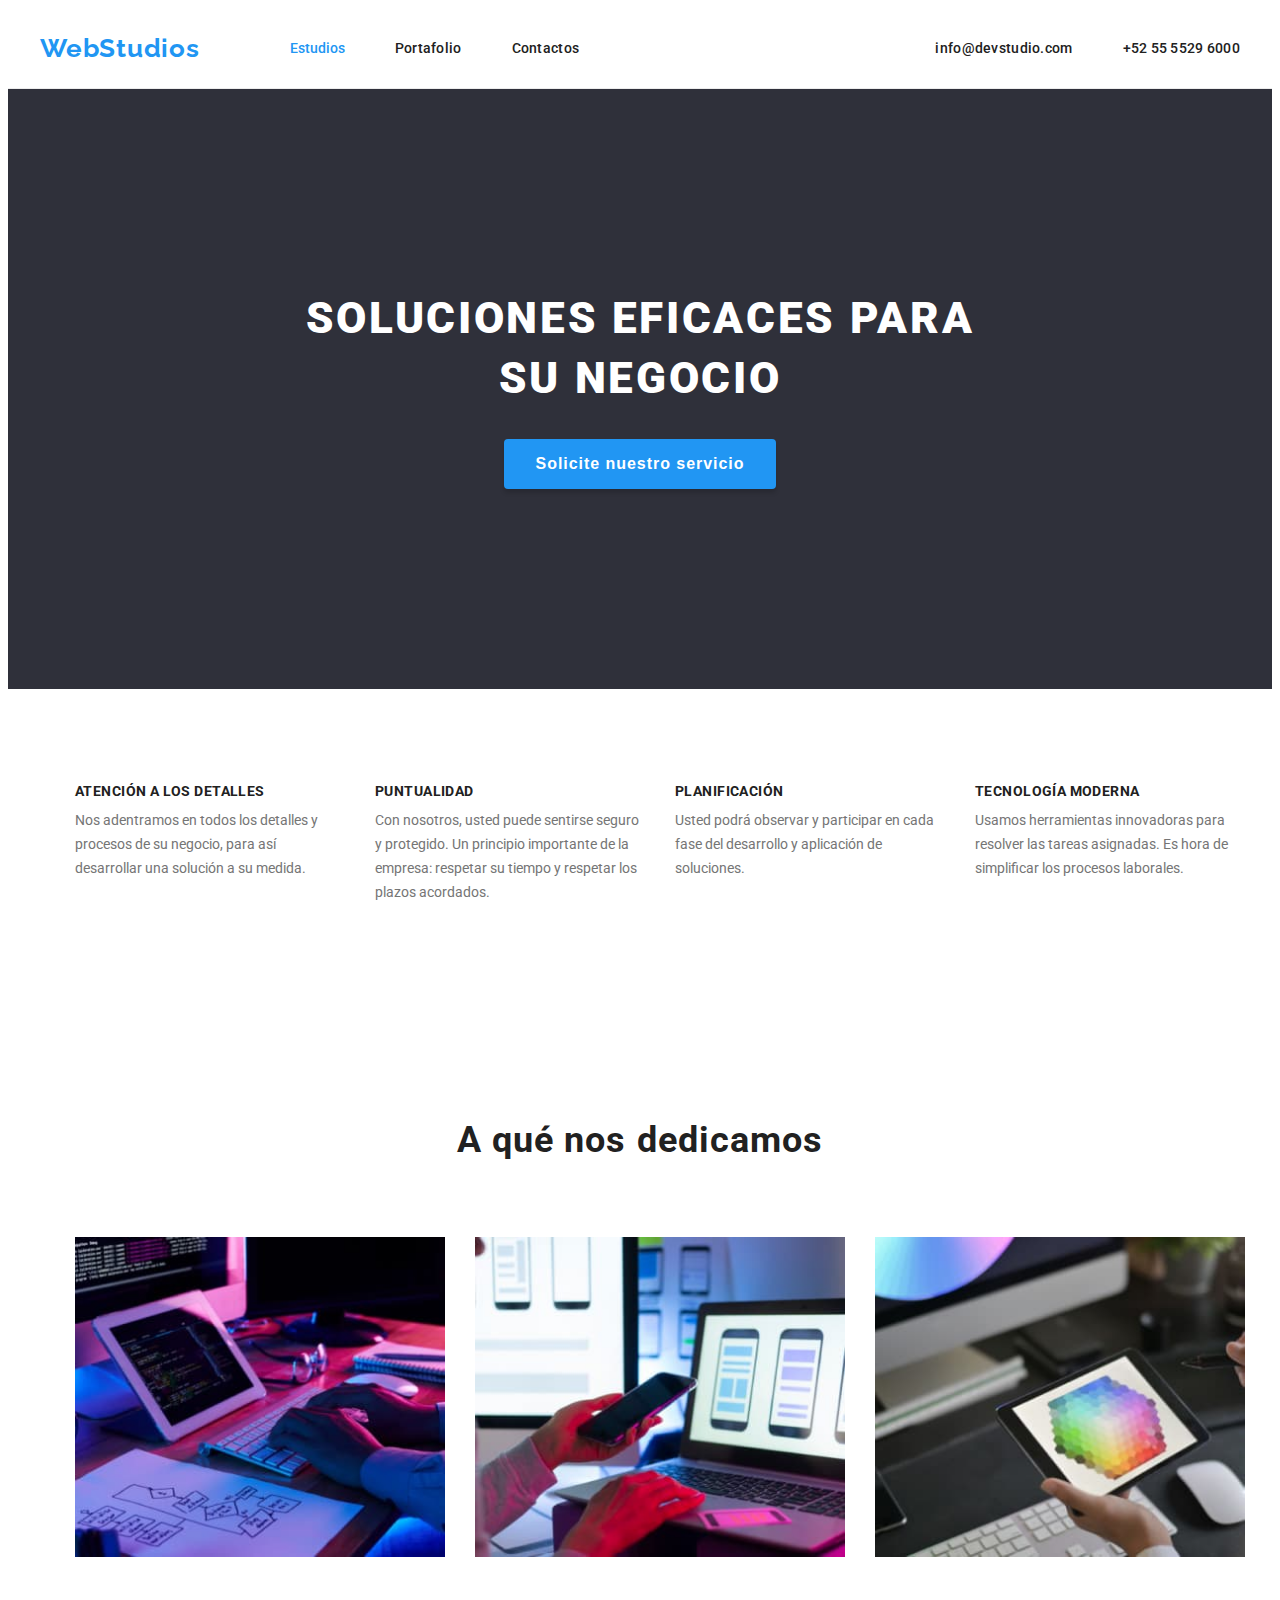
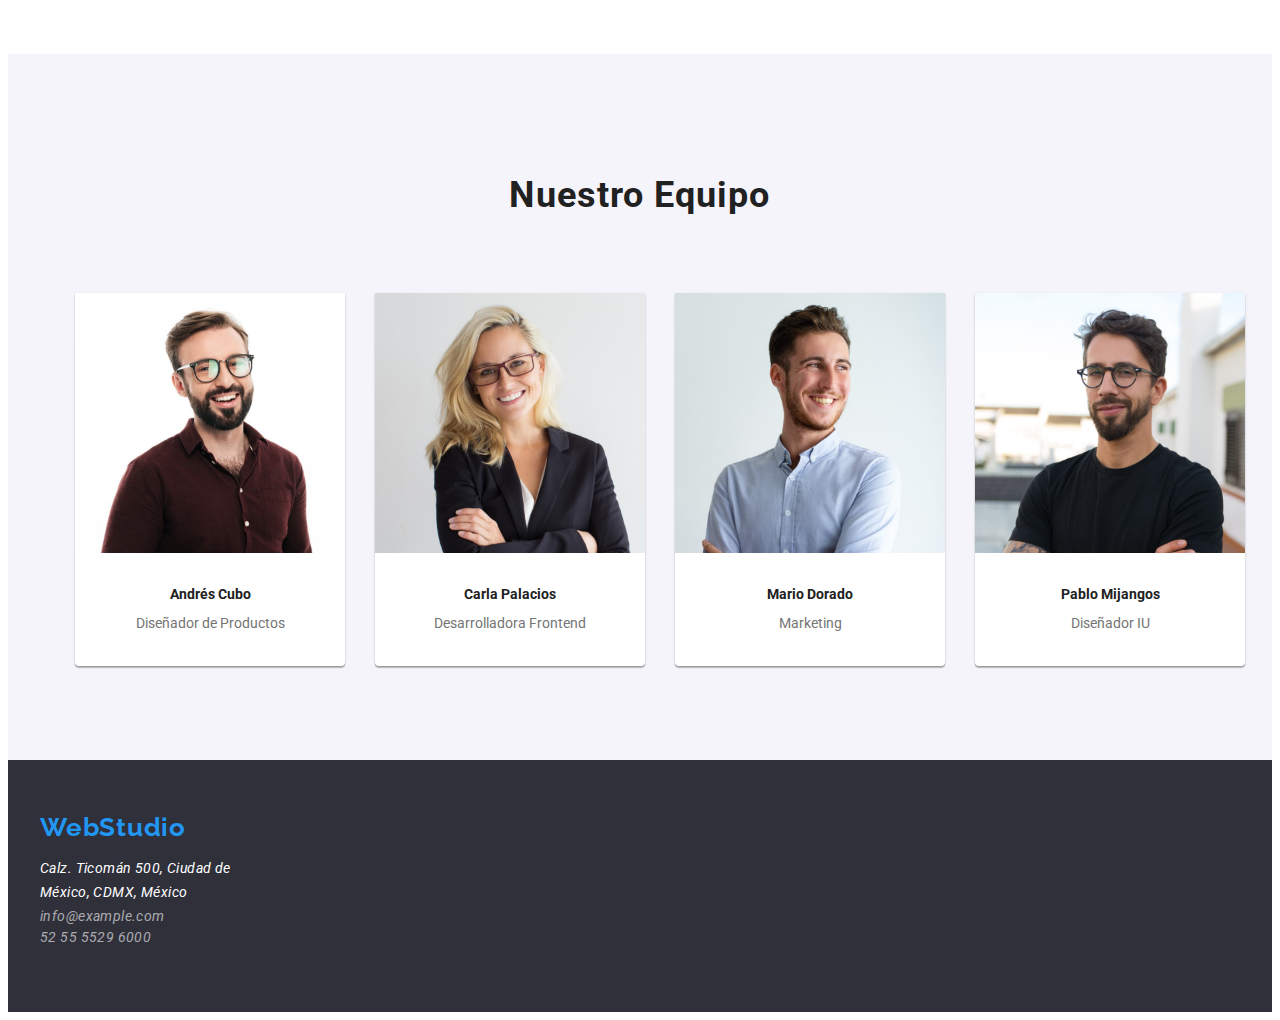
==== index.html @ 21d5ae87 "first commit" ====
<!DOCTYPE html>
<html lang="en">

<head>
  <meta charset="UTF-8" />
  <meta http-equiv="X-UA-Compatible" content="IE=edge" />
  <meta name="viewport" content="width=device-width, initial-scale=1.0" />
  <title>WebStudio</title>
  <link rel="stylesheet" href="https://cdnjs.cloudflare.com/ajax/libs/modern-normalize/2.0.0/modern-normalize.css"
    integrity="sha512-gA2Bvu0/hw4oj0Lp8ZHjK+o3S4BE5m8d/wNVy6ktKLhHKPpWLQwv9ixzuWirWOakoJqlBdePq2NhoCaUOQ5npQ=="
    crossorigin="anonymous" referrerpolicy="no-referrer" />
  <link rel="stylesheet" href="./css/styles.css" />
</head>

<body>
  <header class="header">
    <div class="container header-elements">
      <div class="left-side">
        <a href="./index.html" class="header-logo link"><span class="logo-blue">WebStudios</span></a>
        <nav class="header-nav">
          <ul class="ul-left-side">
            <li class="header-menu-item">
              <a href="./index.html" class="link-blue link">Estudios</a>
            </li>
            <li class="header-menu-item">
              <a href="./portafolio.html" class="header-link link">Portafolio</a>
            </li>
            <li class="header-menu-item">
              <a href="#" class="header-link link">Contactos</a>
            </li>
          </ul>
        </nav>
      </div>
      <div class="right-side">
        <ul class="ul-right-side">
          <li>
            <a href="mailto:info@devstudio.com" class="header-link link">info@devstudio.com</a>
          </li>
          <li>
            <a href="tel:+380961111111" class="header-link link">+52 55 5529 6000</a>
          </li>
        </ul>
      </div>
    </div>
  </header>

  <main>
    <section class="hero">
      <div class="container">
        <h1 class="h1-motto-index">SOLUCIONES EFICACES PARA SU NEGOCIO</h1>
        <button type="button" class="section-button-index">
          Solicite nuestro servicio
        </button>
      </div>
      </div>
    </section>

    <section class="beneficios-section">
      <div class="container">
        <ul class="ul-2">
          <li>
            <h3 class="h3-style-index">ATENCIÓN A LOS DETALLES</h3>
            <p class="p-style-index">
              Nos adentramos en todos los detalles y procesos de su negocio,
              para así desarrollar una solución a su medida.
            </p>
          </li>

          <li>
            <h3 class="h3-style-index">PUNTUALIDAD</h3>
            <p class="p-style-index">
              Con nosotros, usted puede sentirse seguro y protegido. Un
              principio importante de la empresa: respetar su tiempo y
              respetar los plazos acordados.
            </p>
          </li>

          <li>
            <h3 class="h3-style-index">PLANIFICACIÓN</h3>
            <p class="p-style-index">
              Usted podrá observar y participar en cada fase del desarrollo y
              aplicación de soluciones.
            </p>
          </li>

          <li>
            <h3 class="h3-style-index">TECNOLOGÍA MODERNA</h3>
            <p class="p-style-index">
              Usamos herramientas innovadoras para resolver las tareas
              asignadas. Es hora de simplificar los procesos laborales.
            </p>
          </li>
        </ul>
      </div>
    </section>

    <section class="section-2">
      <div class="container">
        <h2 class="h2-style-index">A qué nos dedicamos</h2>
        <ul class="ul-3">
          <li>
            <img src="./images/trabajando-1.jpg" alt="teclado" width="370px" height="320px" />
          </li>
          <li>
            <img src="./images/trabajando-2.jpg" alt="celular" width="370px" height="320px" />
          </li>
          <li>
            <img src="./images/trabajando-3.jpg" alt="colores" width="370px" height="320px" />
          </li>
        </ul>
      </div>
    </section>

    <section class="section-3">
      <div class="container">
        <h2 class="h2-style-index">Nuestro Equipo</h2>
        <ul class="ul-4">
          <li class="border-li">
            <img src="./images/trabajador-1.jpg" alt="trabajador1" width="270px" height="260px" />
            <div class="descripcion-job">
              <h3 class="team-style-index">Andrés Cubo</h3>
              <p class="p-style-index2">Diseñador de Productos</p>
            </div>
          </li>

          <li class="border-li">
            <img src="./images/trabajador-2.jpg" alt="trabajador2" width="270px" height="260px" />
            <div class="descripcion-job">
              <h3 class="team-style-index">Carla Palacios</h3>
              <p class="p-style-index2">Desarrolladora Frontend</p>
            </div>
          </li>

          <li class="border-li">
            <img src="./images/trabajador-3.jpg" alt="trabajador3" width="270px" height="260px" />
            <div class="descripcion-job">
              <h3 class="team-style-index">Mario Dorado</h3>
              <p class="p-style-index2">Marketing</p>
            </div>
          </li>

          <li class="border-li">
            <img src="./images/trabajador-4.jpg" alt="trabajador4" width="270px" height="260px" />
            <div class="descripcion-job">
              <h3 class="team-style-index">Pablo Mijangos</h3>
              <p class="p-style-index2">Diseñador IU</p>
            </div>
          </li>
        </ul>
      </div>
    </section>
  </main>

  <footer class="footer-container">
    <div class="container">
      <a href="index.html" class="footer-logo link"><span class="footer-logo-blue">WebStudio</span></a>
      <address>
        <ul class="ul-5">
          <li>
            <a href="#" class="footer-contact-dir link">Calz. Ticomán 500, Ciudad de México, CDMX, México</a>
          </li>
          <li>
            <a href="mailto:info@example.com" class="footer-contact link">info@example.com</a>
          </li>
          <li>
            <a href="tel:+52 55 5529 6000" class="footer-contact link">52 55 5529 6000</a>
          </li>
        </ul>
      </address>
    </div>
  </footer>
</body>

</html>
---- css/styles.css ----
@import url("https://fonts.googleapis.com/css2?family=Roboto:wght@400;500;700;900&family=Raleway:wght@700&display=swap");

:root {
  --primary-text-color: #212121;
  --secundary-text-color: #757575;
  --terteary-text-color: rgba(255, 255, 255, 0.6);
  --quarter-text-color: #ffffff;
  --accent-color: #2196f3;
  --primary-background-color: #ffffff;
  --secundary-background-color: #2f303a;
  --terteary-background-color: #f5f4fa;
  --quarter-background-color: #2196f3;
  --fifth-background-color: #bdb9b9;
}

body {
  font-family: "Roboto", sans-serif;
  color: var(--primary-text-color);
  background-color: var(--primary-background-color);
  font-size: 14px;
}

.list {
  list-style: none;
}

.link {
  text-decoration: none;
}

.logo-blue {
  font-family: "Raleway";
  font-weight: 700;
  font-size: 26px;
  line-height: 1.18;
  letter-spacing: 0.03em;
  color: var(--accent-color);
}

.header-logo:focus {
  color: var(--accent-color);
}

.link-blue {
  font-weight: 500;
  font-size: 14px;
  line-height: 1.18;
  color: var(--accent-color);
}

.header {
  display: flex;
  align-items: center;
  height: 80px;
  border-bottom: 1px solid #ececec;
}

.header-elements {
  display: flex;
  justify-content: space-between;
  align-items: center;
}

.left-side {
  display: flex;
  align-items: center;
}

.ul-left-side,
.ul-right-side {
  list-style: none;
  display: flex;
  align-items: center;
  margin: 0;
  padding: 0;
}

.ul-left-side {
  gap: 50px;
  margin-left: 90px;
}

.right-side li {
  margin-left: 50px;
}

.header-link {
  font-weight: 500;
  line-height: 1.14;
  letter-spacing: 0.02em;
  color: var(--primary-text-color);
}

.hero {
  background-color: var(--secundary-background-color);
  display: flex;
  flex-direction: column;
  justify-content: center;
  text-align: center;
  padding-top: 200px;
  padding-bottom: 200px;
}

.h1-motto-index {
  font-weight: 900;
  font-size: 44px;
  line-height: 1.36;
  color: var(--quarter-text-color);
  text-align: center;
  letter-spacing: 2.64px;
  text-transform: uppercase;
  width: 696px;
  margin: 0 auto 30px;
}

.section-button-index {
  color: var(--quarter-text-color);
  background-color: var(--quarter-background-color);
  cursor: pointer;
  border: none;
  font-size: 16px;
  font-weight: 700;
  line-height: 1.88;
  letter-spacing: 0.96px;
  padding: 10px 32px;
  box-shadow: 0px 4px 4px rgba(0, 0, 0, 0.15);
  border-radius: 4px;
}

.ul-2 {
  list-style: none;
  display: flex;
  justify-content: center;
  gap: 30px;
  margin: 0;
}

.beneficios-section {
  padding: 94px 0;
}

.ul-2 li {
  flex-basis: calc((100% - 90px) / 4);
}

.section-2 {
  margin: 0 auto;
  padding: 94px 0;
}

.h2-style-index {
  font-weight: 700;
  font-size: 36px;
  line-height: 2.625;
  color: var(--primary-text-color);
  text-align: center;
  letter-spacing: 1.08px;
  margin: 0 0 50px;
  text-align: center;
}

.ul-3 {
  list-style: none;
  gap: 30px;
  display: flex;
  margin: 0;
  justify-content: center;
  text-align: center;
}

.section-3 {
  padding: 94px 0;
  background-color: var(--terteary-background-color);
}

.h3-style-index {
  line-height: 1.17;
  color: var(--primary-text-color);
  font-size: 14px;
  font-weight: 700;
  letter-spacing: 0.42px;
  text-transform: uppercase;
  margin: 0;
}

.ul-4 {
  list-style: none;
  gap: 30px;
  display: flex;
  margin: 0;
  justify-content: center;
  text-align: center;
}

.descripcion-job {
  padding: 30px 41px;
}

.p-style-index {
  font-size: 14px;
  line-height: 1.71;
  color: var(--secundary-text-color);
  width: 270px;
  margin-top: 10px;
}

.p-style-index2 {
  font-size: 14px;
  line-height: 1.71;
  color: var(--secundary-text-color);
  display: flex;
  justify-content: center;
}

.border-li {
  flex-basis: calc((100% - 111px) / 4);
  box-shadow: 0px 1px 3px rgba(0, 0, 0, 0.12), 0px 1px 1px rgba(0, 0, 0, 0.14),
    0px 2px 1px rgba(0, 0, 0, 0.2);
  border-radius: 0px 0px 4px 4px;
  background-color: #ffffff;
}

.team-style-index {
  font-weight: 700;
  font-size: 14px;
  line-height: 1.17;
  color: var(--primary-text-color);
  justify-content: center;
  margin-bottom: 10px;
}

.footer-container {
  background-color: var(--secundary-background-color);
  display: flex;
  flex-direction: column;
  height: 252px;
  justify-content: center;
}

.footer-logo-blue:focus {
  color: var(--accent-color);
}

.footer-logo-blue {
  font-family: "Raleway", sans-serif;
  font-weight: 700;
  font-size: 26px;
  line-height: 1.18;
  letter-spacing: 0.03em;
  color: var(--accent-color);
}

.ul-5 {
  list-style: none;
  display: flex;
  flex-direction: column;
  justify-content: left;
  padding: 0;
}

.header-link:hover,
.tel:hover,
.tel:focus,
.email:hover,
.email:focus,
.addres-contact:hover,
.addres-contact:focus,
.footer-contact-dir:hover,
.footer-contact-dir:focus,
.footer-contact:hover,
.footer-contact:focus {
  color: var(--accent-color);
}

.current {
  color: var(--accent-color);
}

.h3-style {
  font-weight: 700;
  font-size: 18px;
  line-height: 2;
  color: var(--primary-text-color);
  letter-spacing: 1.08px;
  display: flex;
  width: 322px;
  flex-direction: column;
}

.p-style {
  font-size: 16px;
  line-height: 1.87;
  color: var(--secundary-text-color);
}

.footer-contact {
  font-size: 14px;
  line-height: 1.7;
  color: var(--quarter-text-color);
}

.section-button {
  padding-top: 6px;
  padding-right: 24px;
  padding-bottom: 6px;
  padding-left: 24px;
  flex-shrink: 0;
  border-radius: 4px;
  background: #f5f4fa;
  text-align: center;
  font-size: 16px;
  font-weight: 500;
  line-height: 1.6;
  letter-spacing: 0.48px;
  border: none;
}

.section-button:hover {
  color: var(--quarter-text-color);
  background-color: var(--quarter-background-color);
  cursor: pointer;
  border-radius: 4px;
  background: #2196f3;
  text-align: center;
  font-size: 16px;
  font-weight: 500;
  line-height: 1.6;
  letter-spacing: 0.48px;
}

h1,
h2,
h3,
p {
  margin: 0;
}

.container {
  width: 1200px;
  padding-left: 15px;
  padding-right: 15px;
  margin-left: auto;
  margin-right: auto;
}

.ul-p2 {
  list-style: none;
  display: flex;
  justify-content: center;
  gap: 8px;
  margin-bottom: 50px;
  padding: 0;
}

.ul-p3 {
  list-style: none;
  display: flex;
  flex-wrap: wrap;
  gap: 30px;
  cursor: pointer;
  padding: 0;
}

.ul-p3 li {
  width: 370px;
  border: 1px solid #eee;
  background: #fff;
}

.li-p3:hover {
  flex-basis: calc((100% - 180px) / 9);
  border: 1px solid #eee;
  background: #fff;
  box-shadow: 1px 4px 6px 0px rgba(0, 0, 0, 0.16),
    0px 4px 4px 0px rgba(0, 0, 0, 0.06), 0px 1px 1px 0px rgba(0, 0, 0, 0.12);
}

.description-page {
  padding: 30px;
}

.section-p {
  padding: 94px 0;
  background-color: var(--primary-background-color);
}

.address {
  flex-shrink: 0;
}

.footer-contact-dir {
  display: flex;
  width: 231px;
  flex-direction: column;
  flex-shrink: 0;
  color: #fff;
  font-size: 14px;
  line-height: 1.71;
  letter-spacing: 0.42px;
  padding: 0;
}

.footer-contact {
  display: flex;
  width: 231px;
  height: 21px;
  flex-direction: column;
  flex-shrink: 0;
  color: rgba(255, 255, 255, 0.6);
  font-size: 14px;
  line-height: 24px;
  letter-spacing: 0.42px;
}
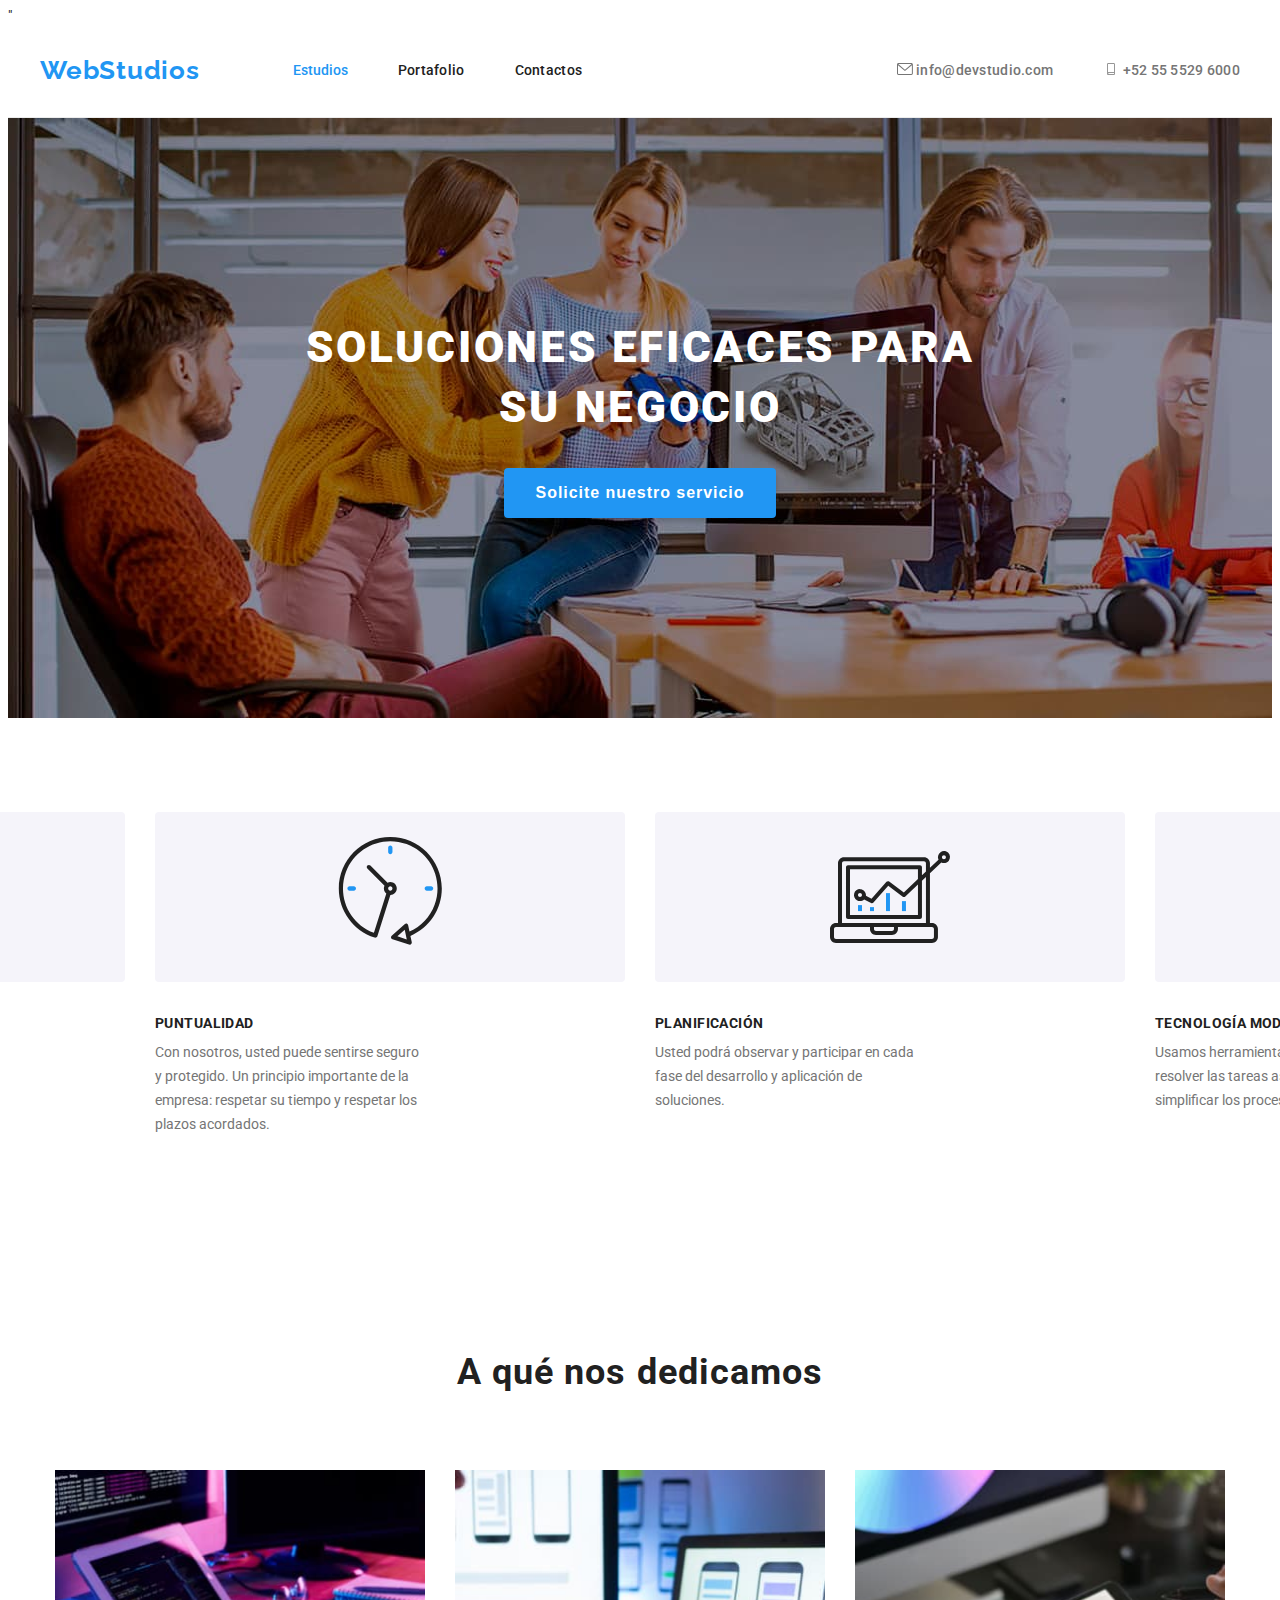
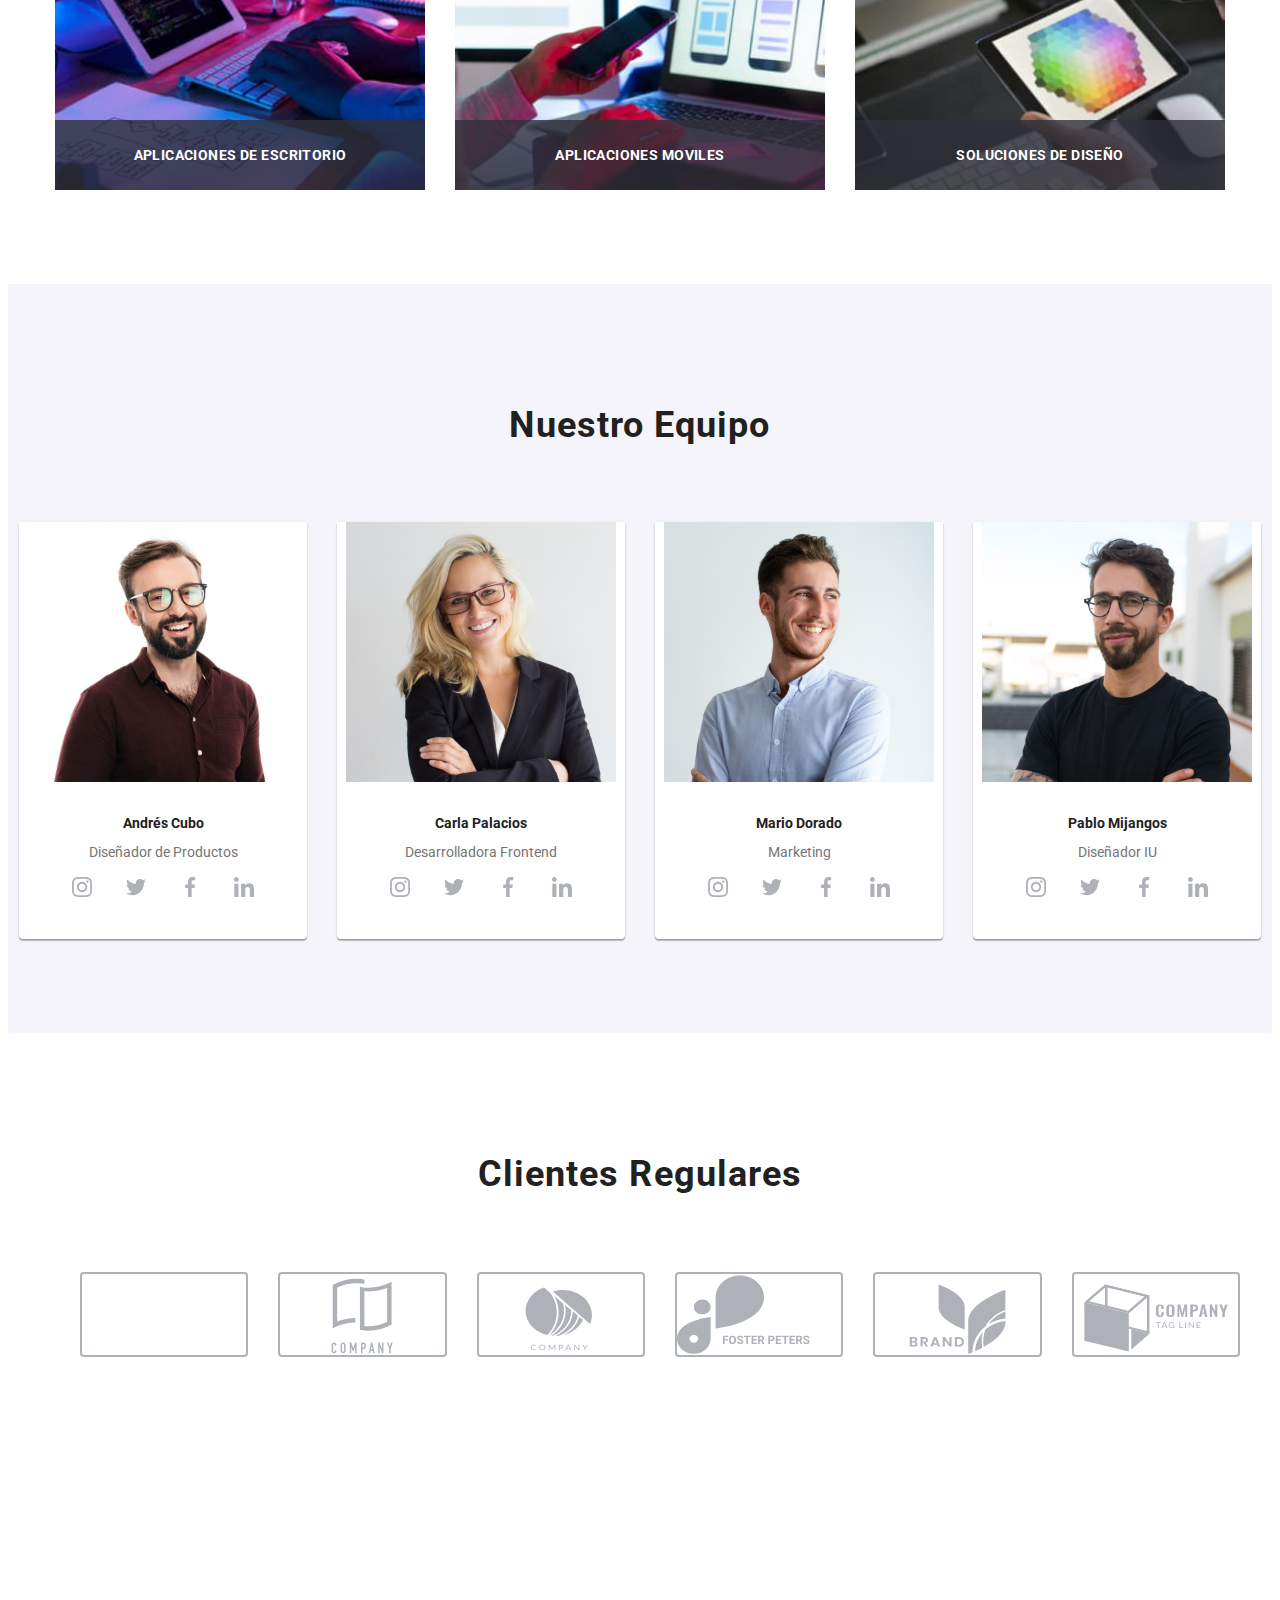
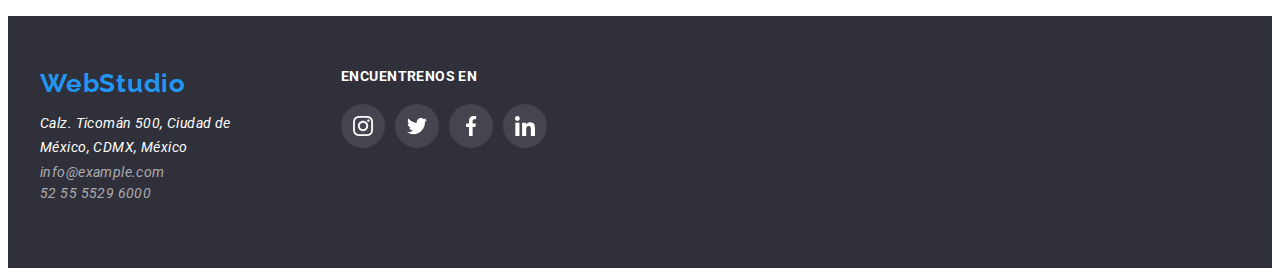
==== commit 39f51a95: "second commit" ====
--- a/index.html
+++ b/index.html
@@ -1,174 +1,373 @@
 <!DOCTYPE html>
 <html lang="en">
-
-<head>
-  <meta charset="UTF-8" />
-  <meta http-equiv="X-UA-Compatible" content="IE=edge" />
-  <meta name="viewport" content="width=device-width, initial-scale=1.0" />
-  <title>WebStudio</title>
-  <link rel="stylesheet" href="https://cdnjs.cloudflare.com/ajax/libs/modern-normalize/2.0.0/modern-normalize.css"
-    integrity="sha512-gA2Bvu0/hw4oj0Lp8ZHjK+o3S4BE5m8d/wNVy6ktKLhHKPpWLQwv9ixzuWirWOakoJqlBdePq2NhoCaUOQ5npQ=="
-    crossorigin="anonymous" referrerpolicy="no-referrer" />
-  <link rel="stylesheet" href="./css/styles.css" />
-</head>
-
-<body>
-  <header class="header">
-    <div class="container header-elements">
-      <div class="left-side">
-        <a href="./index.html" class="header-logo link"><span class="logo-blue">WebStudios</span></a>
+  <head>
+    <meta charset="UTF-8" />
+    <meta http-equiv="X-UA-Compatible" content="IE=edge" />
+    <meta name="viewport" content="width=device-width, initial-scale=1.0" />
+    <title>WebStudio</title>
+    <link rel="preconnect" href="https://fonts.googleapis.com" />
+    <link rel="preconnect" href="https://fonts.gstatic.com" crossorigin />
+    <link
+      href="https://fonts.googleapis.com/css2?family=Raleway:wght@700&family=Roboto:wght@400;500;700;900&display=swap"
+      rel="stylesheet"
+    />
+    "
+    <link
+      rel="stylesheet"
+      href="https://cdnjs.cloudflare.com/ajax/libs/modern-normalize/2.0.0/modern-normalize.css"
+      integrity="sha512-gA2Bvu0/hw4oj0Lp8ZHjK+o3S4BE5m8d/wNVy6ktKLhHKPpWLQwv9ixzuWirWOakoJqlBdePq2NhoCaUOQ5npQ=="
+      crossorigin="anonymous"
+      referrerpolicy="no-referrer"
+    />
+    <link rel="stylesheet" href="./css/styles.css" />
+  </head>
+
+  <body>
+    <header class="header">
+      <div class="container header-elements">
         <nav class="header-nav">
-          <ul class="ul-left-side">
-            <li class="header-menu-item">
+          <a href="./index.html" class="header-logo link"
+            ><span class="logo-blue">WebStudios</span></a
+          >
+          <ul class="list">
+            <li>
               <a href="./index.html" class="link-blue link">Estudios</a>
             </li>
-            <li class="header-menu-item">
-              <a href="./portafolio.html" class="header-link link">Portafolio</a>
-            </li>
-            <li class="header-menu-item">
+            <li>
+              <a href="./portafolio.html" class="header-link link"
+                >Portafolio</a
+              >
+            </li>
+            <li>
               <a href="#" class="header-link link">Contactos</a>
             </li>
           </ul>
         </nav>
-      </div>
-      <div class="right-side">
-        <ul class="ul-right-side">
+        <ul class="list">
           <li>
-            <a href="mailto:info@devstudio.com" class="header-link link">info@devstudio.com</a>
+            <a href="mailto:info@devstudio.com" class="header-link2 link">
+              <svg class="icon-email">
+                <use href="./images/icons.svg#icon-sobre"></use>
+              </svg>
+              info@devstudio.com
+            </a>
           </li>
           <li>
-            <a href="tel:+380961111111" class="header-link link">+52 55 5529 6000</a>
+            <a href="tel:+380961111111" class="header-link2 link">
+              <svg class="icon-cellphone">
+                <use href="./images/icons.svg#icon-telfono-inteligente"></use>
+              </svg>
+              +52 55 5529 6000
+            </a>
           </li>
         </ul>
       </div>
-    </div>
-  </header>
-
-  <main>
-    <section class="hero">
-      <div class="container">
-        <h1 class="h1-motto-index">SOLUCIONES EFICACES PARA SU NEGOCIO</h1>
-        <button type="button" class="section-button-index">
-          Solicite nuestro servicio
-        </button>
+    </header>
+
+    <main>
+      <section class="hero">
+        <div class="container">
+          <h1 class="h1-motto-index">SOLUCIONES EFICACES PARA SU NEGOCIO</h1>
+          <button type="button" class="section-button-index">
+            Solicite nuestro servicio
+          </button>
+        </div>
+      </section>
+
+      <section class="beneficios-section">
+        <div class="container">
+          <ul class="ul-2">
+            <li>
+              <svg class="icon-beneficios svg-container">
+                <use href="./images/icons.svg#icon-antena-1"></use>
+              </svg>
+              <h3 class="h3-style-index">ATENCIÓN A LOS DETALLES</h3>
+              <p class="p-style-index">
+                Nos adentramos en todos los detalles y procesos de su negocio,
+                para así desarrollar una solución a su medida.
+              </p>
+            </li>
+
+            <li>
+              <svg class="icon-beneficios svg-container">
+                <use href="./images/icons.svg#icon-reloj-1"></use>
+              </svg>
+              <h3 class="h3-style-index">PUNTUALIDAD</h3>
+              <p class="p-style-index">
+                Con nosotros, usted puede sentirse seguro y protegido. Un
+                principio importante de la empresa: respetar su tiempo y
+                respetar los plazos acordados.
+              </p>
+            </li>
+
+            <li>
+              <svg class="icon-beneficios svg-container">
+                <use href="./images/icons.svg#icon-diagrama-1"></use>
+              </svg>
+              <h3 class="h3-style-index">PLANIFICACIÓN</h3>
+              <p class="p-style-index">
+                Usted podrá observar y participar en cada fase del desarrollo y
+                aplicación de soluciones.
+              </p>
+            </li>
+
+            <li>
+              <svg class="icon-beneficios svg-container">
+                <use href="./images/icons.svg#icon-astronauta-1"></use>
+              </svg>
+              <h3 class="h3-style-index">TECNOLOGÍA MODERNA</h3>
+              <p class="p-style-index">
+                Usamos herramientas innovadoras para resolver las tareas
+                asignadas. Es hora de simplificar los procesos laborales.
+              </p>
+            </li>
+          </ul>
+        </div>
+      </section>
+
+      <section class="section-2">
+        <div class="container">
+          <h2 class="h2-style-index">A qué nos dedicamos</h2>
+          <ul class="ul-3">
+            <li class="li-dedicamos1">
+              <p class="p-aqnd">APLICACIONES DE ESCRITORIO</p>
+            </li>
+            <li class="li-dedicamos2">
+              <p class="p-aqnd">APLICACIONES MOVILES</p>
+            </li>
+            <li class="li-dedicamos3">
+              <p class="p-aqnd">SOLUCIONES DE DISEÑO</p>
+            </li>
+          </ul>
+        </div>
+      </section>
+
+      <section class="section-3">
+        <div class="container">
+          <h2 class="h2-style-index">Nuestro Equipo</h2>
+          <ul class="ul-4">
+            <li class="border-li">
+              <img
+                src="./images/trabajador-1.jpg"
+                alt="trabajador1"
+                width="270px"
+                height="260px"
+              />
+              <div class="descripcion-job">
+                <h3 class="team-style-index">Andrés Cubo</h3>
+                <p class="p-style-index2">Diseñador de Productos</p>
+                <ul class="social">
+                  <li class="social-container">
+                    <svg class="icon-social">
+                      <use href="./images/icons.svg#icon-instagram-2"></use>
+                    </svg>
+                  </li>
+                  <li class="social-container">
+                    <svg class="icon-social">
+                      <use href="./images/icons.svg#icon-twitter-1"></use>
+                    </svg>
+                  </li>
+                  <li class="social-container">
+                    <svg class="icon-social">
+                      <use href="./images/icons.svg#icon-facebook-1"></use>
+                    </svg>
+                  </li>
+                  <li class="social-container">
+                    <svg class="icon-social">
+                      <use href="./images/icons.svg#icon-linkedin-1"></use>
+                    </svg>
+                  </li>
+                </ul>
+              </div>
+            </li>
+
+            <li class="border-li">
+              <img
+                src="./images/trabajador-2.jpg"
+                alt="trabajador2"
+                width="270px"
+                height="260px"
+              />
+              <div class="descripcion-job">
+                <h3 class="team-style-index">Carla Palacios</h3>
+                <p class="p-style-index2">Desarrolladora Frontend</p>
+                <ul class="social">
+                  <li class="social-container">
+                    <svg class="icon-social">
+                      <use href="./images/icons.svg#icon-instagram-2"></use>
+                    </svg>
+                  </li>
+                  <li class="social-container">
+                    <svg class="icon-social">
+                      <use href="./images/icons.svg#icon-twitter-1"></use>
+                    </svg>
+                  </li>
+                  <li class="social-container">
+                    <svg class="icon-social">
+                      <use href="./images/icons.svg#icon-facebook-1"></use>
+                    </svg>
+                  </li>
+                  <li class="social-container">
+                    <svg class="icon-social">
+                      <use href="./images/icons.svg#icon-linkedin-1"></use>
+                    </svg>
+                  </li>
+                </ul>
+              </div>
+            </li>
+
+            <li class="border-li">
+              <img
+                src="./images/trabajador-3.jpg"
+                alt="trabajador3"
+                width="270px"
+                height="260px"
+              />
+              <div class="descripcion-job">
+                <h3 class="team-style-index">Mario Dorado</h3>
+                <p class="p-style-index2">Marketing</p>
+                <ul class="social">
+                  <li class="social-container">
+                    <svg class="icon-social">
+                      <use href="./images/icons.svg#icon-instagram-2"></use>
+                    </svg>
+                  </li>
+                  <li class="social-container">
+                    <svg class="icon-social">
+                      <use href="./images/icons.svg#icon-twitter-1"></use>
+                    </svg>
+                  </li>
+                  <li class="social-container">
+                    <svg class="icon-social">
+                      <use href="./images/icons.svg#icon-facebook-1"></use>
+                    </svg>
+                  </li>
+                  <li class="social-container">
+                    <svg class="icon-social">
+                      <use href="./images/icons.svg#icon-linkedin-1"></use>
+                    </svg>
+                  </li>
+                </ul>
+              </div>
+            </li>
+
+            <li class="border-li">
+              <img
+                src="./images/trabajador-4.jpg"
+                alt="trabajador4"
+                width="270px"
+                height="260px"
+              />
+              <div class="descripcion-job">
+                <h3 class="team-style-index">Pablo Mijangos</h3>
+                <p class="p-style-index2">Diseñador IU</p>
+                <ul class="social">
+                  <li class="social-container">
+                    <svg class="icon-social">
+                      <use href="./images/icons.svg#icon-instagram-2"></use>
+                    </svg>
+                  </li>
+                  <li class="social-container">
+                    <svg class="icon-social">
+                      <use href="./images/icons.svg#icon-twitter-1"></use>
+                    </svg>
+                  </li>
+                  <li class="social-container">
+                    <svg class="icon-social">
+                      <use href="./images/icons.svg#icon-facebook-1"></use>
+                    </svg>
+                  </li>
+                  <li class="social-container">
+                    <svg class="icon-social">
+                      <use href="./images/icons.svg#icon-linkedin-1"></use>
+                    </svg>
+                  </li>
+                </ul>
+              </div>
+            </li>
+          </ul>
+        </div>
+      </section>
+
+      <section class="section-4">
+        <div class="container">
+          <h2 class="h2-style-index">Clientes Regulares</h2>
+          <ul class="clientes">
+            <svg class="icon-cliente">
+              <use href="./images/icons.svg#icon-logo"></use>
+            </svg>
+            <svg class="icon-cliente">
+              <use href="./images/icons.svg#icon-Logo1"></use>
+            </svg>
+            <svg class="icon-cliente">
+              <use href="./images/icons.svg#icon-Logo2"></use>
+            </svg>
+            <svg class="icon-cliente">
+              <use href="./images/icons.svg#icon-grupo"></use>
+            </svg>
+            <svg class="icon-cliente">
+              <use href="./images/icons.svg#icon-Logo3"></use>
+            </svg>
+            <svg class="icon-cliente">
+              <use href="./images/icons.svg#icon-Logo4"></use>
+            </svg>
+          </ul>
+        </div>
+      </section>
+    </main>
+
+    <footer class="footer-container">
+      <div class="container-f">
+        <div class="seccion-f-1">
+          <a href="index.html" class="footer-logo link"
+            ><span class="footer-logo-blue">WebStudio</span></a
+          >
+          <address>
+            <ul class="ul-5">
+              <li>
+                <a href="#" class="footer-contact-dir link"
+                  >Calz. Ticomán 500, Ciudad de México, CDMX, México</a
+                >
+              </li>
+              <li>
+                <a href="mailto:info@example.com" class="footer-contact link"
+                  >info@example.com</a
+                >
+              </li>
+              <li>
+                <a href="tel:+52 55 5529 6000" class="footer-contact link"
+                  >52 55 5529 6000</a
+                >
+              </li>
+            </ul>
+          </address>
+        </div>
+        <div class="redes">
+          <p class="p-encuentrenos">ENCUENTRENOS EN</p>
+          <ul class="social">
+            <li class="social-container2">
+              <svg class="icon-social2">
+                <use href="./images/icons.svg#icon-instagram-2"></use>
+              </svg>
+            </li>
+            <li class="social-container2">
+              <svg class="icon-social2">
+                <use href="./images/icons.svg#icon-twitter-1"></use>
+              </svg>
+            </li>
+            <li class="social-container2">
+              <svg class="icon-social2">
+                <use href="./images/icons.svg#icon-facebook-1"></use>
+              </svg>
+            </li>
+            <li class="social-container2">
+              <svg class="icon-social2">
+                <use href="./images/icons.svg#icon-linkedin-1"></use>
+              </svg>
+            </li>
+          </ul>
+        </div>
       </div>
-      </div>
-    </section>
-
-    <section class="beneficios-section">
-      <div class="container">
-        <ul class="ul-2">
-          <li>
-            <h3 class="h3-style-index">ATENCIÓN A LOS DETALLES</h3>
-            <p class="p-style-index">
-              Nos adentramos en todos los detalles y procesos de su negocio,
-              para así desarrollar una solución a su medida.
-            </p>
-          </li>
-
-          <li>
-            <h3 class="h3-style-index">PUNTUALIDAD</h3>
-            <p class="p-style-index">
-              Con nosotros, usted puede sentirse seguro y protegido. Un
-              principio importante de la empresa: respetar su tiempo y
-              respetar los plazos acordados.
-            </p>
-          </li>
-
-          <li>
-            <h3 class="h3-style-index">PLANIFICACIÓN</h3>
-            <p class="p-style-index">
-              Usted podrá observar y participar en cada fase del desarrollo y
-              aplicación de soluciones.
-            </p>
-          </li>
-
-          <li>
-            <h3 class="h3-style-index">TECNOLOGÍA MODERNA</h3>
-            <p class="p-style-index">
-              Usamos herramientas innovadoras para resolver las tareas
-              asignadas. Es hora de simplificar los procesos laborales.
-            </p>
-          </li>
-        </ul>
-      </div>
-    </section>
-
-    <section class="section-2">
-      <div class="container">
-        <h2 class="h2-style-index">A qué nos dedicamos</h2>
-        <ul class="ul-3">
-          <li>
-            <img src="./images/trabajando-1.jpg" alt="teclado" width="370px" height="320px" />
-          </li>
-          <li>
-            <img src="./images/trabajando-2.jpg" alt="celular" width="370px" height="320px" />
-          </li>
-          <li>
-            <img src="./images/trabajando-3.jpg" alt="colores" width="370px" height="320px" />
-          </li>
-        </ul>
-      </div>
-    </section>
-
-    <section class="section-3">
-      <div class="container">
-        <h2 class="h2-style-index">Nuestro Equipo</h2>
-        <ul class="ul-4">
-          <li class="border-li">
-            <img src="./images/trabajador-1.jpg" alt="trabajador1" width="270px" height="260px" />
-            <div class="descripcion-job">
-              <h3 class="team-style-index">Andrés Cubo</h3>
-              <p class="p-style-index2">Diseñador de Productos</p>
-            </div>
-          </li>
-
-          <li class="border-li">
-            <img src="./images/trabajador-2.jpg" alt="trabajador2" width="270px" height="260px" />
-            <div class="descripcion-job">
-              <h3 class="team-style-index">Carla Palacios</h3>
-              <p class="p-style-index2">Desarrolladora Frontend</p>
-            </div>
-          </li>
-
-          <li class="border-li">
-            <img src="./images/trabajador-3.jpg" alt="trabajador3" width="270px" height="260px" />
-            <div class="descripcion-job">
-              <h3 class="team-style-index">Mario Dorado</h3>
-              <p class="p-style-index2">Marketing</p>
-            </div>
-          </li>
-
-          <li class="border-li">
-            <img src="./images/trabajador-4.jpg" alt="trabajador4" width="270px" height="260px" />
-            <div class="descripcion-job">
-              <h3 class="team-style-index">Pablo Mijangos</h3>
-              <p class="p-style-index2">Diseñador IU</p>
-            </div>
-          </li>
-        </ul>
-      </div>
-    </section>
-  </main>
-
-  <footer class="footer-container">
-    <div class="container">
-      <a href="index.html" class="footer-logo link"><span class="footer-logo-blue">WebStudio</span></a>
-      <address>
-        <ul class="ul-5">
-          <li>
-            <a href="#" class="footer-contact-dir link">Calz. Ticomán 500, Ciudad de México, CDMX, México</a>
-          </li>
-          <li>
-            <a href="mailto:info@example.com" class="footer-contact link">info@example.com</a>
-          </li>
-          <li>
-            <a href="tel:+52 55 5529 6000" class="footer-contact link">52 55 5529 6000</a>
-          </li>
-        </ul>
-      </address>
-    </div>
-  </footer>
-</body>
-
-</html>+    </footer>
+  </body>
+</html>
--- a/css/styles.css
+++ b/css/styles.css
@@ -1,5 +1,3 @@
-@import url("https://fonts.googleapis.com/css2?family=Roboto:wght@400;500;700;900&family=Raleway:wght@700&display=swap");
-
 :root {
   --primary-text-color: #212121;
   --secundary-text-color: #757575;
@@ -28,6 +26,33 @@
   text-decoration: none;
 }
 
+.header {
+  display: flex;
+  align-items: center;
+  padding: 24px;
+  border-bottom: 1px solid #ececec;
+}
+
+.container {
+  width: 1200px;
+  margin: auto;
+}
+
+.header-elements {
+  display: flex;
+  justify-content: space-between;
+  align-items: center;
+}
+
+.header-nav {
+  display: flex;
+  align-items: center;
+}
+
+.header-logo:focus {
+  color: var(--accent-color);
+}
+
 .logo-blue {
   font-family: "Raleway";
   font-weight: 700;
@@ -35,10 +60,15 @@
   line-height: 1.18;
   letter-spacing: 0.03em;
   color: var(--accent-color);
-}
-
-.header-logo:focus {
-  color: var(--accent-color);
+  margin-right: 93px;
+}
+
+.list {
+  list-style: none;
+  display: flex;
+  align-items: center;
+  gap: 50px;
+  padding: 0;
 }
 
 .link-blue {
@@ -46,42 +76,6 @@
   font-size: 14px;
   line-height: 1.18;
   color: var(--accent-color);
-}
-
-.header {
-  display: flex;
-  align-items: center;
-  height: 80px;
-  border-bottom: 1px solid #ececec;
-}
-
-.header-elements {
-  display: flex;
-  justify-content: space-between;
-  align-items: center;
-}
-
-.left-side {
-  display: flex;
-  align-items: center;
-}
-
-.ul-left-side,
-.ul-right-side {
-  list-style: none;
-  display: flex;
-  align-items: center;
-  margin: 0;
-  padding: 0;
-}
-
-.ul-left-side {
-  gap: 50px;
-  margin-left: 90px;
-}
-
-.right-side li {
-  margin-left: 50px;
 }
 
 .header-link {
@@ -91,14 +85,22 @@
   color: var(--primary-text-color);
 }
 
+.header-link2 {
+  font-weight: 500;
+  line-height: 1.14;
+  letter-spacing: 0.02em;
+  color: var(--secundary-text-color);
+}
+
 .hero {
+  height: 600px;
   background-color: var(--secundary-background-color);
   display: flex;
   flex-direction: column;
-  justify-content: center;
-  text-align: center;
-  padding-top: 200px;
-  padding-bottom: 200px;
+  text-align: center;
+  background-image: url(/images/background.jpg);
+  background-repeat: no-repeat;
+  background-size: cover;
 }
 
 .h1-motto-index {
@@ -110,7 +112,9 @@
   letter-spacing: 2.64px;
   text-transform: uppercase;
   width: 696px;
-  margin: 0 auto 30px;
+  margin: auto;
+  margin-bottom: 30px;
+  margin-top: 0;
 }
 
 .section-button-index {
@@ -133,6 +137,7 @@
   justify-content: center;
   gap: 30px;
   margin: 0;
+  padding: 0;
 }
 
 .beneficios-section {
@@ -144,7 +149,7 @@
 }
 
 .section-2 {
-  margin: 0 auto;
+  margin: auto;
   padding: 94px 0;
 }
 
@@ -156,7 +161,6 @@
   text-align: center;
   letter-spacing: 1.08px;
   margin: 0 0 50px;
-  text-align: center;
 }
 
 .ul-3 {
@@ -166,6 +170,7 @@
   margin: 0;
   justify-content: center;
   text-align: center;
+  padding: 0;
 }
 
 .section-3 {
@@ -180,16 +185,17 @@
   font-weight: 700;
   letter-spacing: 0.42px;
   text-transform: uppercase;
+  margin: 30px 0 0 0;
+}
+
+.ul-4 {
+  list-style: none;
+  gap: 30px;
+  display: flex;
   margin: 0;
-}
-
-.ul-4 {
-  list-style: none;
-  gap: 30px;
-  display: flex;
-  margin: 0;
-  justify-content: center;
-  text-align: center;
+  justify-content: center;
+  text-align: center;
+  padding: 0;
 }
 
 .descripcion-job {
@@ -213,7 +219,7 @@
 }
 
 .border-li {
-  flex-basis: calc((100% - 111px) / 4);
+  flex-basis: calc((100% - 90px) / 4);
   box-shadow: 0px 1px 3px rgba(0, 0, 0, 0.12), 0px 1px 1px rgba(0, 0, 0, 0.14),
     0px 2px 1px rgba(0, 0, 0, 0.2);
   border-radius: 0px 0px 4px 4px;
@@ -259,10 +265,7 @@
 }
 
 .header-link:hover,
-.tel:hover,
-.tel:focus,
-.email:hover,
-.email:focus,
+.header-link2:hover,
 .addres-contact:hover,
 .addres-contact:focus,
 .footer-contact-dir:hover,
@@ -270,6 +273,14 @@
 .footer-contact:hover,
 .footer-contact:focus {
   color: var(--accent-color);
+}
+
+.header-link2:hover .icon-cellphone {
+  fill: #2196f3;
+}
+
+.header-link2:hover .icon-email {
+  fill: #2196f3;
 }
 
 .current {
@@ -326,6 +337,8 @@
   font-weight: 500;
   line-height: 1.6;
   letter-spacing: 0.48px;
+  box-shadow: 0px 2px 2px 0px rgba(0, 0, 0, 0.12),
+    0px 1px 2px 0px rgba(0, 0, 0, 0.08), 0px 3px 1px 0px rgba(0, 0, 0, 0.1);
 }
 
 h1,
@@ -333,14 +346,6 @@
 h3,
 p {
   margin: 0;
-}
-
-.container {
-  width: 1200px;
-  padding-left: 15px;
-  padding-right: 15px;
-  margin-left: auto;
-  margin-right: auto;
 }
 
 .ul-p2 {
@@ -411,3 +416,192 @@
   line-height: 24px;
   letter-spacing: 0.42px;
 }
+
+.icon-email {
+  width: 16px;
+  height: 12px;
+  fill: #757575;
+}
+
+.icon-cellphone {
+  width: 16px;
+  height: 12px;
+  fill: #757575;
+}
+
+.icon-beneficios {
+  width: 70px;
+  height: 70px;
+}
+
+.svg-container {
+  width: 270px;
+  height: 120px;
+  flex-shrink: 0;
+  border-radius: 4px;
+  background: #f5f4fa;
+  padding-top: 25px;
+  padding-right: 100px;
+  padding-bottom: 25px;
+  padding-left: 100px;
+}
+
+.p-aqnd {
+  color: #fff;
+  text-align: center;
+  font-family: Roboto;
+  font-size: 14px;
+  font-weight: 700;
+  letter-spacing: 0.42px;
+  background-color: rgba(47, 48, 58, 0.8);
+  width: 370px;
+  height: 70px;
+  align-items: center;
+  justify-content: center;
+  margin: 0;
+  display: flex;
+}
+
+.li-dedicamos1 {
+  background-image: url(/images/trabajando-1.jpg);
+  background-size: cover;
+  width: 370px;
+  height: 320px;
+  display: flex;
+  flex-direction: column;
+  justify-content: flex-end;
+}
+
+.li-dedicamos2 {
+  background-image: url(/images/trabajando-2.jpg);
+  background-size: cover;
+  width: 370px;
+  height: 320px;
+  display: flex;
+  flex-direction: column;
+  justify-content: flex-end;
+}
+
+.li-dedicamos3 {
+  background-image: url(/images/trabajando-3.jpg);
+  background-size: cover;
+  width: 370px;
+  height: 320px;
+  display: flex;
+  flex-direction: column;
+  justify-content: flex-end;
+}
+
+.social {
+  display: flex;
+  justify-content: center;
+  gap: 10px;
+  margin: 0;
+  padding: 0;
+}
+
+.icon-social {
+  width: 20px;
+  height: 20px;
+  fill: #afb1b8;
+  margin: 12px;
+}
+
+.social-container {
+  list-style: none;
+  width: 44px;
+  height: 44px;
+  border-radius: 50%;
+}
+
+.social-container:hover {
+  background-color: var(--quarter-background-color);
+  cursor: pointer;
+  border-radius: 4px;
+  background: #2196f3;
+  border-radius: 50%;
+}
+
+.social-container:hover .icon-social {
+  fill: #fff;
+}
+
+.section-4 {
+  padding: 94px 0;
+  background-color: var(--primary-background-color);
+}
+
+.clientes {
+  display: flex;
+  justify-content: space-between;
+  gap: 30px;
+}
+
+.icon-cliente:hover {
+  cursor: pointer;
+  fill: #2196f3;
+  border: #2196f3 2px solid;
+}
+
+.icon-cliente {
+  width: 170px;
+  height: 81px;
+  fill: #afb1b8;
+  display: flex;
+  border: #afb1b8 2px solid;
+  border-radius: 4px;
+  margin-bottom: 151px;
+}
+
+.redes {
+  width: 206px;
+  height: 80px;
+}
+
+.p-encuentrenos {
+  color: #fff;
+  font-size: 14px;
+  font-style: normal;
+  font-weight: 700;
+  line-height: normal;
+  letter-spacing: 0.42px;
+  text-transform: uppercase;
+  padding-bottom: 20px;
+}
+
+.social-container2 {
+  list-style: none;
+  width: 44px;
+  height: 44px;
+  border-radius: 50%;
+  background: rgba(255, 255, 255, 0.1);
+  display: flex;
+  justify-content: center;
+  align-items: center;
+}
+
+.social-container2:hover {
+  background-color: var(--quarter-background-color);
+  cursor: pointer;
+  border-radius: 4px;
+  background: #2196f3;
+  border-radius: 50%;
+}
+
+.social-container2:hover .icon-social {
+  fill: #fff;
+}
+
+.icon-social2 {
+  width: 20px;
+  height: 20px;
+  fill: #ffffff;
+  margin: 12px;
+}
+
+.container-f {
+  width: 1200px;
+  margin: auto;
+  display: flex;
+  gap: 70px;
+}
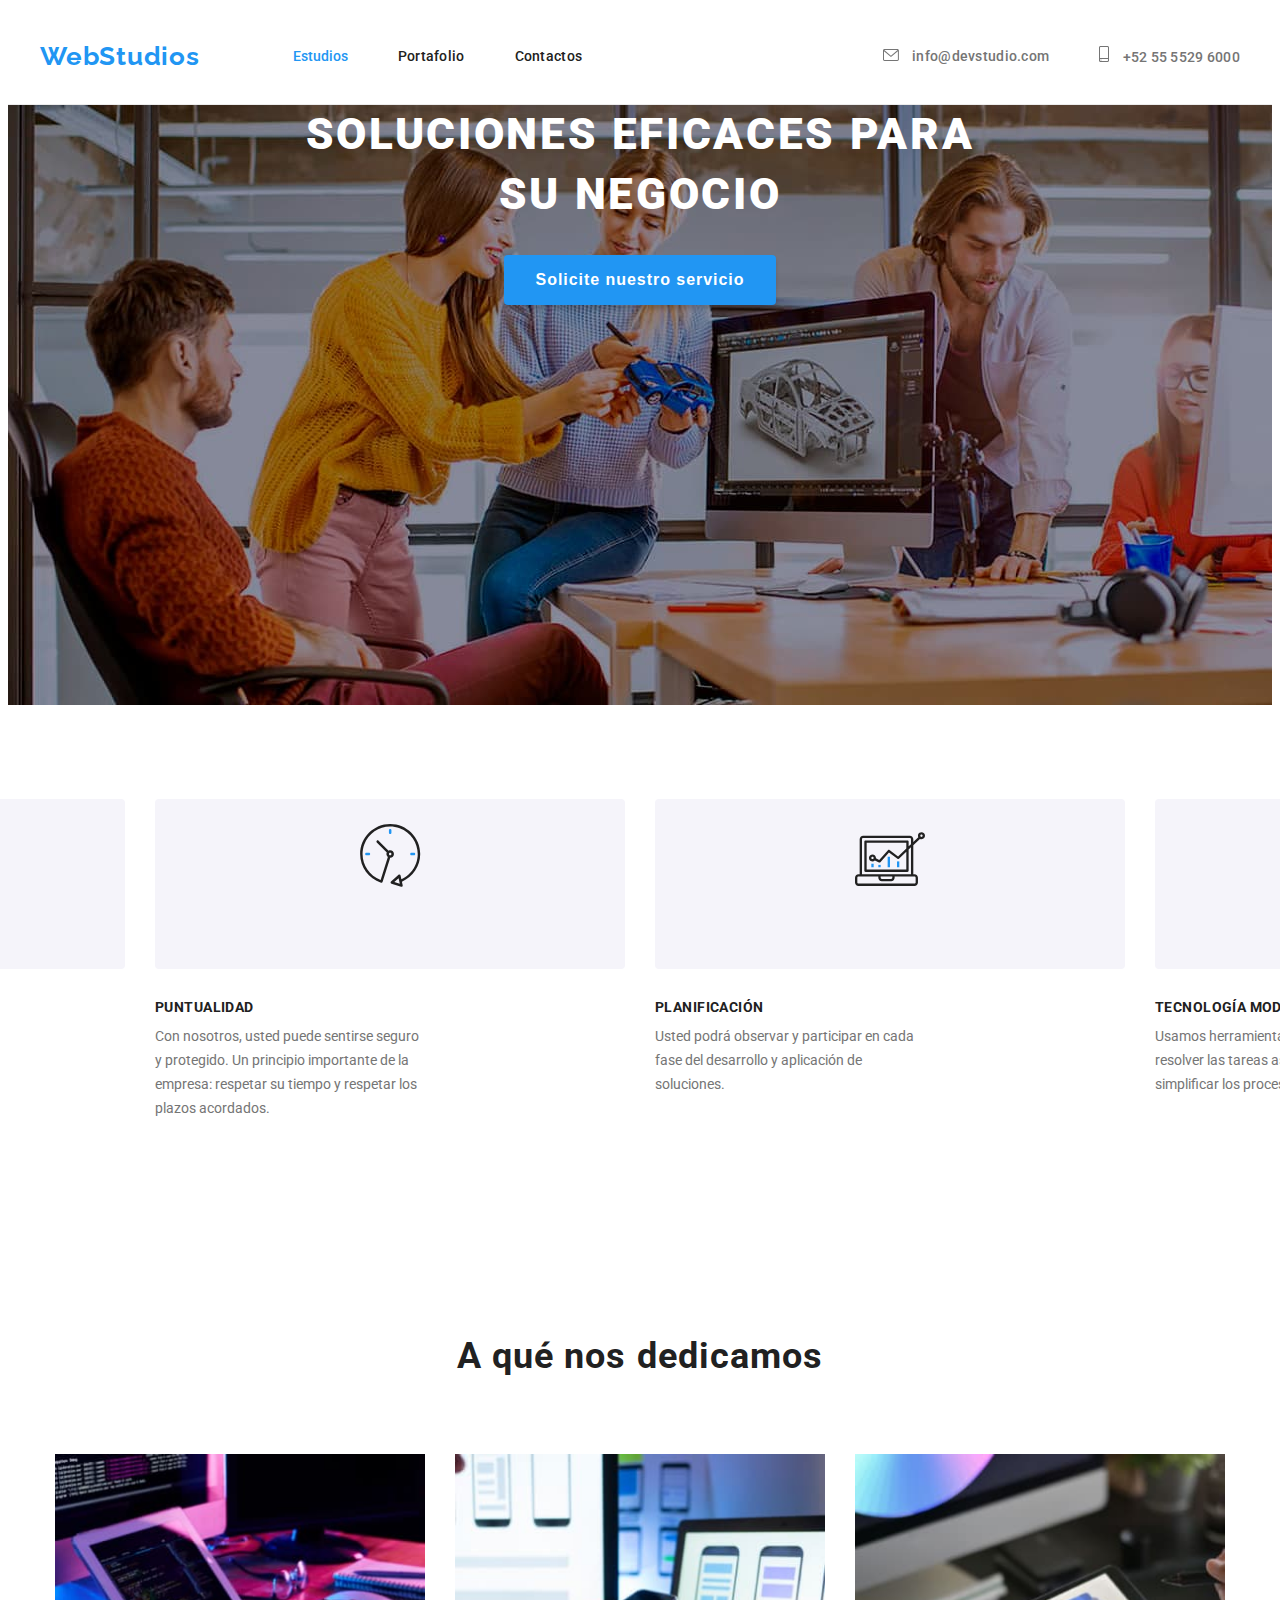
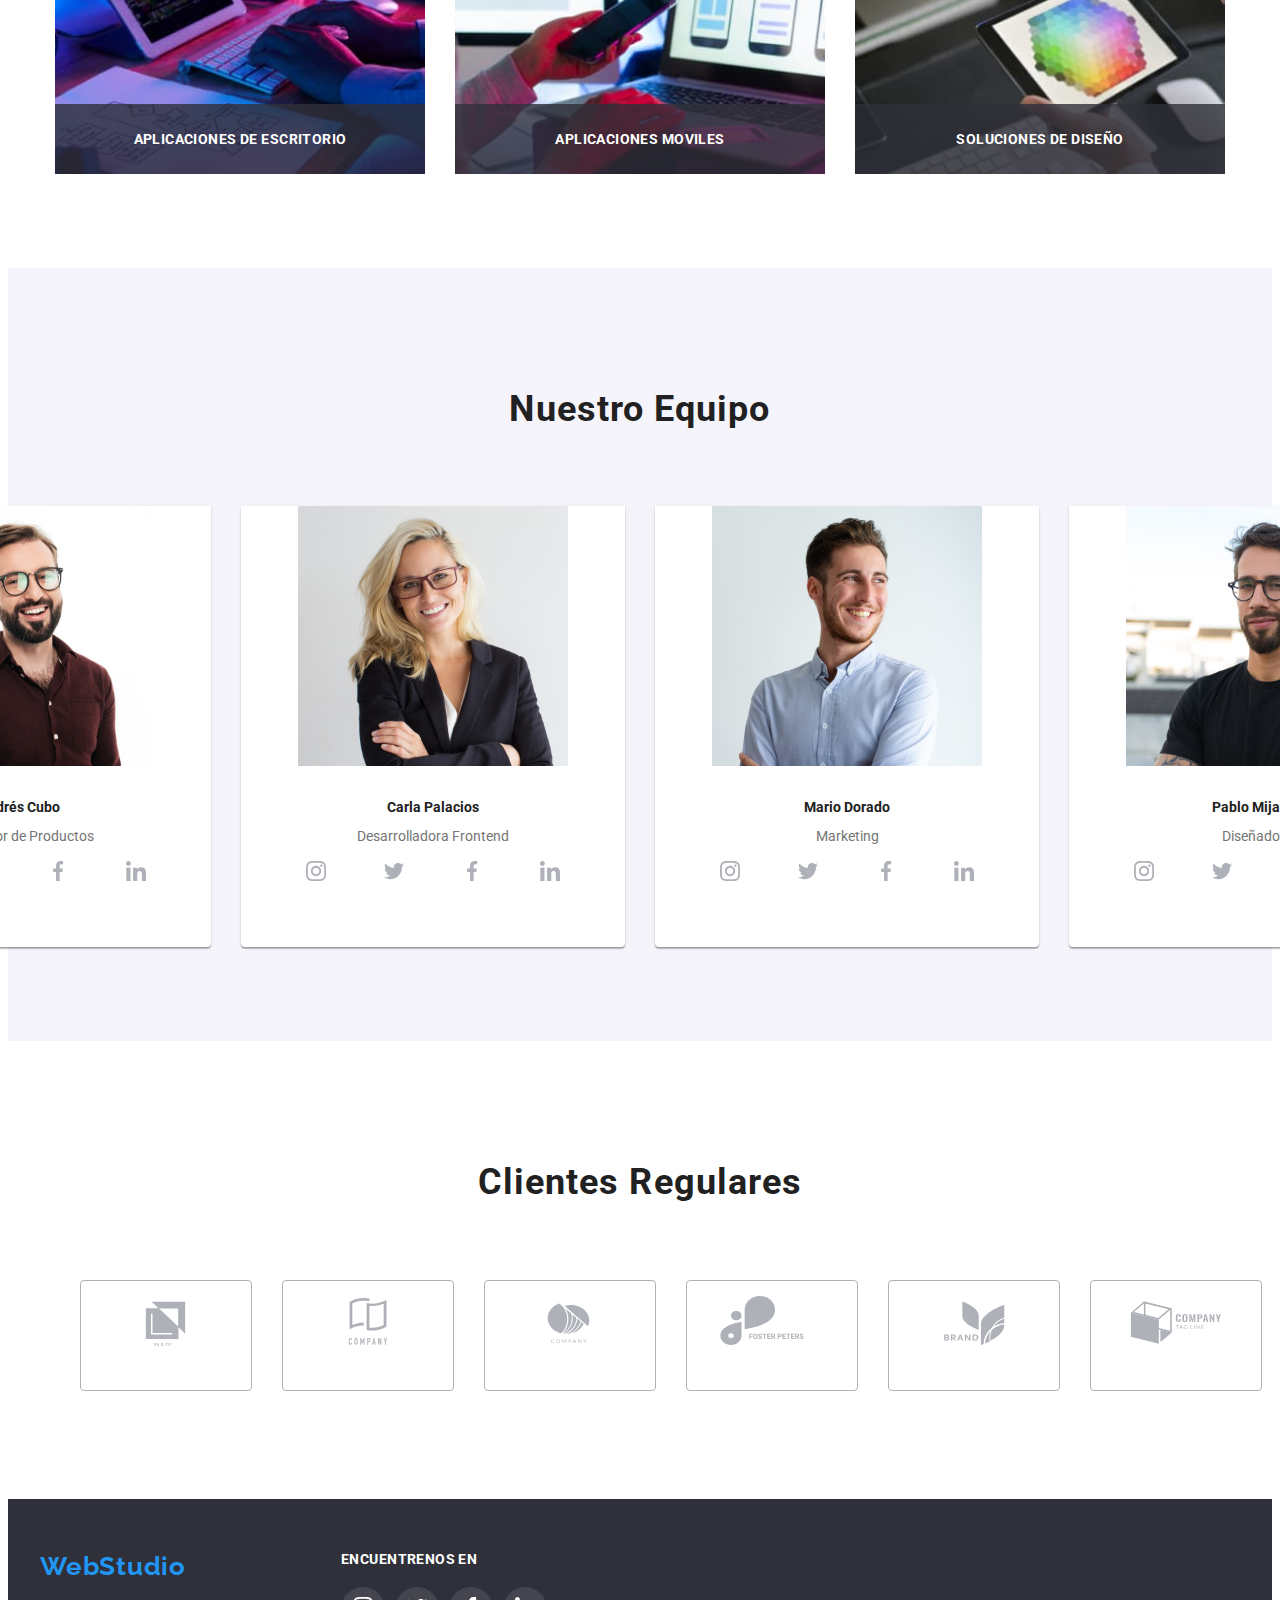
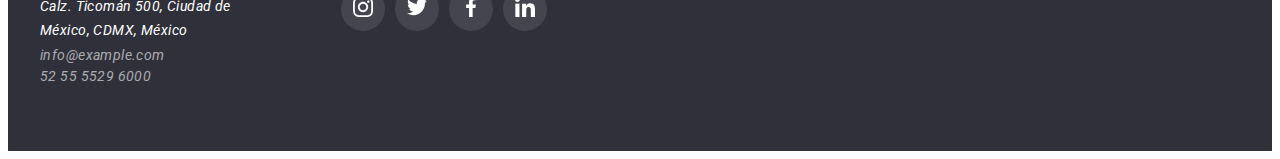
==== commit 0f6a8b07: "quarter commit" ====
--- a/index.html
+++ b/index.html
@@ -1,373 +1,397 @@
 <!DOCTYPE html>
 <html lang="en">
-  <head>
-    <meta charset="UTF-8" />
-    <meta http-equiv="X-UA-Compatible" content="IE=edge" />
-    <meta name="viewport" content="width=device-width, initial-scale=1.0" />
-    <title>WebStudio</title>
-    <link rel="preconnect" href="https://fonts.googleapis.com" />
-    <link rel="preconnect" href="https://fonts.gstatic.com" crossorigin />
-    <link
-      href="https://fonts.googleapis.com/css2?family=Raleway:wght@700&family=Roboto:wght@400;500;700;900&display=swap"
-      rel="stylesheet"
-    />
-    "
-    <link
-      rel="stylesheet"
-      href="https://cdnjs.cloudflare.com/ajax/libs/modern-normalize/2.0.0/modern-normalize.css"
-      integrity="sha512-gA2Bvu0/hw4oj0Lp8ZHjK+o3S4BE5m8d/wNVy6ktKLhHKPpWLQwv9ixzuWirWOakoJqlBdePq2NhoCaUOQ5npQ=="
-      crossorigin="anonymous"
-      referrerpolicy="no-referrer"
-    />
-    <link rel="stylesheet" href="./css/styles.css" />
-  </head>
-
-  <body>
-    <header class="header">
-      <div class="container header-elements">
-        <nav class="header-nav">
-          <a href="./index.html" class="header-logo link"
-            ><span class="logo-blue">WebStudios</span></a
-          >
-          <ul class="list">
-            <li>
-              <a href="./index.html" class="link-blue link">Estudios</a>
-            </li>
-            <li>
-              <a href="./portafolio.html" class="header-link link"
-                >Portafolio</a
-              >
-            </li>
-            <li>
-              <a href="#" class="header-link link">Contactos</a>
+
+<head>
+  <meta charset="UTF-8" />
+  <meta http-equiv="X-UA-Compatible" content="IE=edge" />
+  <meta name="viewport" content="width=device-width, initial-scale=1.0" />
+  <title>WebStudio</title>
+  <link rel="preconnect" href="https://fonts.googleapis.com" />
+  <link rel="preconnect" href="https://fonts.gstatic.com" crossorigin />
+  <link href="https://fonts.googleapis.com/css2?family=Raleway:wght@700&family=Roboto:wght@400;500;700;900&display=swap"
+    rel="stylesheet" />
+  <link rel="stylesheet" href="https://cdnjs.cloudflare.com/ajax/libs/modern-normalize/2.0.0/modern-normalize.css"
+    integrity="sha512-gA2Bvu0/hw4oj0Lp8ZHjK+o3S4BE5m8d/wNVy6ktKLhHKPpWLQwv9ixzuWirWOakoJqlBdePq2NhoCaUOQ5npQ=="
+    crossorigin="anonymous" referrerpolicy="no-referrer" />
+  <link rel="stylesheet" href="./css/styles.css" />
+</head>
+
+<body>
+  <header class="header">
+    <div class="container header-elements">
+      <nav class="header-nav">
+        <a href="./index.html" class="header-logo link"><span class="logo-blue">WebStudios</span></a>
+        <ul class="list">
+          <li>
+            <a href="./index.html" class="link-blue link">Estudios</a>
+          </li>
+          <li>
+            <a href="./portafolio.html" class="header-link link">Portafolio</a>
+          </li>
+          <li>
+            <a href="#" class="header-link link">Contactos</a>
+          </li>
+        </ul>
+      </nav>
+      <ul class="list">
+        <li>
+          <a href="mailto:info@devstudio.com" class="header-link2 link">
+            <svg class="icon-email">
+              <use href="./images/icons.svg#icon-sobre"></use>
+            </svg>
+            info@devstudio.com
+          </a>
+        </li>
+        <li>
+          <a href="tel:+380961111111" class="header-link2 link">
+            <svg class="icon-cellphone">
+              <use href="./images/icons.svg#icon-telfono-inteligente"></use>
+            </svg>
+            +52 55 5529 6000
+          </a>
+        </li>
+      </ul>
+    </div>
+  </header>
+
+  <main>
+    <section class="hero">
+      <div class="container">
+        <h1 class="h1-motto-index">SOLUCIONES EFICACES PARA SU NEGOCIO</h1>
+        <button type="button" class="section-button-index">
+          Solicite nuestro servicio
+        </button>
+      </div>
+    </section>
+
+
+    <section class="beneficios-section">
+      <div class="container">
+        <ul class="ul-2">
+          <li>
+            <div class="svg-container">
+              <svg class="icon-beneficios">
+                <use href="./images/icons.svg#icon-antena-1"></use>
+              </svg>
+            </div>
+            <h3 class="h3-style-index">ATENCIÓN A LOS DETALLES</h3>
+            <p class="p-style-index">
+              Nos adentramos en todos los detalles y procesos de su negocio,
+              para así desarrollar una solución a su medida.
+            </p>
+          </li>
+
+          <li>
+            <div class="svg-container">
+              <svg class="icon-beneficios">
+                <use href="./images/icons.svg#icon-reloj-1"></use>
+              </svg>
+            </div>
+            <h3 class="h3-style-index">PUNTUALIDAD</h3>
+            <p class="p-style-index">
+              Con nosotros, usted puede sentirse seguro y protegido. Un
+              principio importante de la empresa: respetar su tiempo y
+              respetar los plazos acordados.
+            </p>
+          </li>
+
+          <li>
+            <div class="svg-container">
+              <svg class="icon-beneficios">
+                <use href="./images/icons.svg#icon-diagrama-1"></use>
+              </svg>
+            </div>
+            <h3 class="h3-style-index">PLANIFICACIÓN</h3>
+            <p class="p-style-index">
+              Usted podrá observar y participar en cada fase del desarrollo y
+              aplicación de soluciones.
+            </p>
+          </li>
+
+          <li>
+            <div class="svg-container">
+              <svg class="icon-beneficios">
+                <use href="./images/icons.svg#icon-astronauta-1"></use>
+              </svg>
+            </div>
+            <h3 class="h3-style-index">TECNOLOGÍA MODERNA</h3>
+            <p class="p-style-index">
+              Usamos herramientas innovadoras para resolver las tareas
+              asignadas. Es hora de simplificar los procesos laborales.
+            </p>
+          </li>
+        </ul>
+      </div>
+    </section>
+
+    <section class="section-2">
+      <div class="container">
+        <h2 class="h2-style-index">A qué nos dedicamos</h2>
+        <ul class="ul-3">
+          <li class="li-dedicamos1">
+            <p class="p-aqnd">APLICACIONES DE ESCRITORIO</p>
+          </li>
+          <li class="li-dedicamos2">
+            <p class="p-aqnd">APLICACIONES MOVILES</p>
+          </li>
+          <li class="li-dedicamos3">
+            <p class="p-aqnd">SOLUCIONES DE DISEÑO</p>
+          </li>
+        </ul>
+      </div>
+    </section>
+
+    <section class="section-3">
+      <div class="container">
+        <h2 class="h2-style-index">Nuestro Equipo</h2>
+        <ul class="ul-4">
+          <li class="border-li">
+            <img src="./images/trabajador-1.jpg" alt="trabajador1" width="270px" height="260px" />
+            <div class="descripcion-job">
+              <h3 class="team-style-index">Andrés Cubo</h3>
+              <p class="p-style-index2">Diseñador de Productos</p>
+              <ul class="social">
+                <a class="social-container">
+                  <li>
+                    <svg class="icon-social">
+                      <use href="./images/icons.svg#icon-instagram-2"></use>
+                    </svg>
+                  </li>
+                </a>
+                <a class="social-container">
+                  <li>
+                    <svg class="icon-social">
+                      <use href="./images/icons.svg#icon-twitter-1"></use>
+                    </svg>
+                  </li>
+                </a>
+                <a class="social-container">
+                  <li>
+                    <svg class="icon-social">
+                      <use href="./images/icons.svg#icon-facebook-1"></use>
+                    </svg>
+                  </li>
+                </a>
+                <a class="social-container">
+                  <li>
+                    <svg class="icon-social">
+                      <use href="./images/icons.svg#icon-linkedin-1"></use>
+                    </svg>
+                  </li>
+                </a>
+              </ul>
+            </div>
+          </li>
+
+          <li class="border-li">
+            <img src="./images/trabajador-2.jpg" alt="trabajador2" width="270px" height="260px" />
+            <div class="descripcion-job">
+              <h3 class="team-style-index">Carla Palacios</h3>
+              <p class="p-style-index2">Desarrolladora Frontend</p>
+              <ul class="social">
+                <a class="social-container">
+                  <li>
+                    <svg class="icon-social">
+                      <use href="./images/icons.svg#icon-instagram-2"></use>
+                    </svg>
+                  </li>
+                </a>
+                <a class="social-container">
+                  <li>
+                    <svg class="icon-social">
+                      <use href="./images/icons.svg#icon-twitter-1"></use>
+                    </svg>
+                  </li>
+                </a>
+                <a class="social-container">
+                  <li>
+                    <svg class="icon-social">
+                      <use href="./images/icons.svg#icon-facebook-1"></use>
+                    </svg>
+                  </li>
+                </a>
+                <a class="social-container">
+                  <li>
+                    <svg class="icon-social">
+                      <use href="./images/icons.svg#icon-linkedin-1"></use>
+                    </svg>
+                  </li>
+                </a>
+              </ul>
+            </div>
+          </li>
+
+          <li class="border-li">
+            <img src="./images/trabajador-3.jpg" alt="trabajador3" width="270px" height="260px" />
+            <div class="descripcion-job">
+              <h3 class="team-style-index">Mario Dorado</h3>
+              <p class="p-style-index2">Marketing</p>
+              <ul class="social">
+                <a class="social-container">
+                  <li>
+                    <svg class="icon-social">
+                      <use href="./images/icons.svg#icon-instagram-2"></use>
+                    </svg>
+                  </li>
+                </a>
+                <a class="social-container">
+                  <li>
+                    <svg class="icon-social">
+                      <use href="./images/icons.svg#icon-twitter-1"></use>
+                    </svg>
+                  </li>
+                </a>
+                <a class="social-container">
+                  <li>
+                    <svg class="icon-social">
+                      <use href="./images/icons.svg#icon-facebook-1"></use>
+                    </svg>
+                  </li>
+                </a>
+                <a class="social-container">
+                  <li>
+                    <svg class="icon-social">
+                      <use href="./images/icons.svg#icon-linkedin-1"></use>
+                    </svg>
+                  </li>
+                </a>
+              </ul>
+            </div>
+          </li>
+
+          <li class="border-li">
+            <img src="./images/trabajador-4.jpg" alt="trabajador4" width="270px" height="260px" />
+            <div class="descripcion-job">
+              <h3 class="team-style-index">Pablo Mijangos</h3>
+              <p class="p-style-index2">Diseñador IU</p>
+              <ul class="social">
+                <a class="social-container">
+                  <li>
+                    <svg class="icon-social">
+                      <use href="./images/icons.svg#icon-instagram-2"></use>
+                    </svg>
+                  </li>
+                </a>
+                <a class="social-container">
+                  <li>
+                    <svg class="icon-social">
+                      <use href="./images/icons.svg#icon-twitter-1"></use>
+                    </svg>
+                  </li>
+                </a>
+                <a class="social-container">
+                  <li>
+                    <svg class="icon-social">
+                      <use href="./images/icons.svg#icon-facebook-1"></use>
+                    </svg>
+                  </li>
+                </a>
+                <a class="social-container">
+                  <li>
+                    <svg class="icon-social">
+                      <use href="./images/icons.svg#icon-linkedin-1"></use>
+                    </svg>
+                  </li>
+                </a>
+              </ul>
+            </div>
+          </li>
+        </ul>
+      </div>
+    </section>
+
+    <section class="section-4">
+      <div class="container">
+        <h2 class="h2-style-index">Clientes Regulares</h2>
+        <ul class="clientes">
+          <li class="li-cliente">
+            <svg class="icon-cliente">
+              <use href="./images/symbol-defs.svg#icon-Logo"></use>
+            </svg>
+          </li>
+          <li class="li-cliente">
+            <svg class="icon-cliente">
+              <use href="./images/icons.svg#icon-Logo1"></use>
+            </svg>
+          </li>
+          <li class="li-cliente">
+            <svg class="icon-cliente">
+              <use href="./images/icons.svg#icon-Logo2"></use>
+            </svg>
+          </li>
+          <li class="li-cliente">
+            <svg class="icon-cliente">
+              <use href="./images/icons.svg#icon-grupo"></use>
+            </svg>
+          </li>
+          <li class="li-cliente">
+            <svg class="icon-cliente">
+              <use href="./images/icons.svg#icon-Logo3"></use>
+            </svg>
+          </li>
+          <li class="li-cliente">
+            <svg class="icon-cliente">
+              <use href="./images/icons.svg#icon-Logo4"></use>
+            </svg>
+          </li>
+        </ul>
+      </div>
+    </section>
+  </main>
+
+  <footer class="footer-container">
+    <div class="container-f">
+      <div class="seccion-f-1">
+        <a href="index.html" class="footer-logo link"><span class="footer-logo-blue">WebStudio</span></a>
+        <address>
+          <ul class="ul-5">
+            <li>
+              <a href="#" class="footer-contact-dir link">Calz. Ticomán 500, Ciudad de México, CDMX, México</a>
+            </li>
+            <li>
+              <a href="mailto:info@example.com" class="footer-contact link">info@example.com</a>
+            </li>
+            <li>
+              <a href="tel:+52 55 5529 6000" class="footer-contact link">52 55 5529 6000</a>
             </li>
           </ul>
-        </nav>
-        <ul class="list">
-          <li>
-            <a href="mailto:info@devstudio.com" class="header-link2 link">
-              <svg class="icon-email">
-                <use href="./images/icons.svg#icon-sobre"></use>
-              </svg>
-              info@devstudio.com
-            </a>
-          </li>
-          <li>
-            <a href="tel:+380961111111" class="header-link2 link">
-              <svg class="icon-cellphone">
-                <use href="./images/icons.svg#icon-telfono-inteligente"></use>
-              </svg>
-              +52 55 5529 6000
-            </a>
-          </li>
-        </ul>
-      </div>
-    </header>
-
-    <main>
-      <section class="hero">
-        <div class="container">
-          <h1 class="h1-motto-index">SOLUCIONES EFICACES PARA SU NEGOCIO</h1>
-          <button type="button" class="section-button-index">
-            Solicite nuestro servicio
-          </button>
-        </div>
-      </section>
-
-      <section class="beneficios-section">
-        <div class="container">
-          <ul class="ul-2">
-            <li>
-              <svg class="icon-beneficios svg-container">
-                <use href="./images/icons.svg#icon-antena-1"></use>
-              </svg>
-              <h3 class="h3-style-index">ATENCIÓN A LOS DETALLES</h3>
-              <p class="p-style-index">
-                Nos adentramos en todos los detalles y procesos de su negocio,
-                para así desarrollar una solución a su medida.
-              </p>
-            </li>
-
-            <li>
-              <svg class="icon-beneficios svg-container">
-                <use href="./images/icons.svg#icon-reloj-1"></use>
-              </svg>
-              <h3 class="h3-style-index">PUNTUALIDAD</h3>
-              <p class="p-style-index">
-                Con nosotros, usted puede sentirse seguro y protegido. Un
-                principio importante de la empresa: respetar su tiempo y
-                respetar los plazos acordados.
-              </p>
-            </li>
-
-            <li>
-              <svg class="icon-beneficios svg-container">
-                <use href="./images/icons.svg#icon-diagrama-1"></use>
-              </svg>
-              <h3 class="h3-style-index">PLANIFICACIÓN</h3>
-              <p class="p-style-index">
-                Usted podrá observar y participar en cada fase del desarrollo y
-                aplicación de soluciones.
-              </p>
-            </li>
-
-            <li>
-              <svg class="icon-beneficios svg-container">
-                <use href="./images/icons.svg#icon-astronauta-1"></use>
-              </svg>
-              <h3 class="h3-style-index">TECNOLOGÍA MODERNA</h3>
-              <p class="p-style-index">
-                Usamos herramientas innovadoras para resolver las tareas
-                asignadas. Es hora de simplificar los procesos laborales.
-              </p>
-            </li>
-          </ul>
-        </div>
-      </section>
-
-      <section class="section-2">
-        <div class="container">
-          <h2 class="h2-style-index">A qué nos dedicamos</h2>
-          <ul class="ul-3">
-            <li class="li-dedicamos1">
-              <p class="p-aqnd">APLICACIONES DE ESCRITORIO</p>
-            </li>
-            <li class="li-dedicamos2">
-              <p class="p-aqnd">APLICACIONES MOVILES</p>
-            </li>
-            <li class="li-dedicamos3">
-              <p class="p-aqnd">SOLUCIONES DE DISEÑO</p>
-            </li>
-          </ul>
-        </div>
-      </section>
-
-      <section class="section-3">
-        <div class="container">
-          <h2 class="h2-style-index">Nuestro Equipo</h2>
-          <ul class="ul-4">
-            <li class="border-li">
-              <img
-                src="./images/trabajador-1.jpg"
-                alt="trabajador1"
-                width="270px"
-                height="260px"
-              />
-              <div class="descripcion-job">
-                <h3 class="team-style-index">Andrés Cubo</h3>
-                <p class="p-style-index2">Diseñador de Productos</p>
-                <ul class="social">
-                  <li class="social-container">
-                    <svg class="icon-social">
-                      <use href="./images/icons.svg#icon-instagram-2"></use>
-                    </svg>
-                  </li>
-                  <li class="social-container">
-                    <svg class="icon-social">
-                      <use href="./images/icons.svg#icon-twitter-1"></use>
-                    </svg>
-                  </li>
-                  <li class="social-container">
-                    <svg class="icon-social">
-                      <use href="./images/icons.svg#icon-facebook-1"></use>
-                    </svg>
-                  </li>
-                  <li class="social-container">
-                    <svg class="icon-social">
-                      <use href="./images/icons.svg#icon-linkedin-1"></use>
-                    </svg>
-                  </li>
-                </ul>
-              </div>
-            </li>
-
-            <li class="border-li">
-              <img
-                src="./images/trabajador-2.jpg"
-                alt="trabajador2"
-                width="270px"
-                height="260px"
-              />
-              <div class="descripcion-job">
-                <h3 class="team-style-index">Carla Palacios</h3>
-                <p class="p-style-index2">Desarrolladora Frontend</p>
-                <ul class="social">
-                  <li class="social-container">
-                    <svg class="icon-social">
-                      <use href="./images/icons.svg#icon-instagram-2"></use>
-                    </svg>
-                  </li>
-                  <li class="social-container">
-                    <svg class="icon-social">
-                      <use href="./images/icons.svg#icon-twitter-1"></use>
-                    </svg>
-                  </li>
-                  <li class="social-container">
-                    <svg class="icon-social">
-                      <use href="./images/icons.svg#icon-facebook-1"></use>
-                    </svg>
-                  </li>
-                  <li class="social-container">
-                    <svg class="icon-social">
-                      <use href="./images/icons.svg#icon-linkedin-1"></use>
-                    </svg>
-                  </li>
-                </ul>
-              </div>
-            </li>
-
-            <li class="border-li">
-              <img
-                src="./images/trabajador-3.jpg"
-                alt="trabajador3"
-                width="270px"
-                height="260px"
-              />
-              <div class="descripcion-job">
-                <h3 class="team-style-index">Mario Dorado</h3>
-                <p class="p-style-index2">Marketing</p>
-                <ul class="social">
-                  <li class="social-container">
-                    <svg class="icon-social">
-                      <use href="./images/icons.svg#icon-instagram-2"></use>
-                    </svg>
-                  </li>
-                  <li class="social-container">
-                    <svg class="icon-social">
-                      <use href="./images/icons.svg#icon-twitter-1"></use>
-                    </svg>
-                  </li>
-                  <li class="social-container">
-                    <svg class="icon-social">
-                      <use href="./images/icons.svg#icon-facebook-1"></use>
-                    </svg>
-                  </li>
-                  <li class="social-container">
-                    <svg class="icon-social">
-                      <use href="./images/icons.svg#icon-linkedin-1"></use>
-                    </svg>
-                  </li>
-                </ul>
-              </div>
-            </li>
-
-            <li class="border-li">
-              <img
-                src="./images/trabajador-4.jpg"
-                alt="trabajador4"
-                width="270px"
-                height="260px"
-              />
-              <div class="descripcion-job">
-                <h3 class="team-style-index">Pablo Mijangos</h3>
-                <p class="p-style-index2">Diseñador IU</p>
-                <ul class="social">
-                  <li class="social-container">
-                    <svg class="icon-social">
-                      <use href="./images/icons.svg#icon-instagram-2"></use>
-                    </svg>
-                  </li>
-                  <li class="social-container">
-                    <svg class="icon-social">
-                      <use href="./images/icons.svg#icon-twitter-1"></use>
-                    </svg>
-                  </li>
-                  <li class="social-container">
-                    <svg class="icon-social">
-                      <use href="./images/icons.svg#icon-facebook-1"></use>
-                    </svg>
-                  </li>
-                  <li class="social-container">
-                    <svg class="icon-social">
-                      <use href="./images/icons.svg#icon-linkedin-1"></use>
-                    </svg>
-                  </li>
-                </ul>
-              </div>
-            </li>
-          </ul>
-        </div>
-      </section>
-
-      <section class="section-4">
-        <div class="container">
-          <h2 class="h2-style-index">Clientes Regulares</h2>
-          <ul class="clientes">
-            <svg class="icon-cliente">
-              <use href="./images/icons.svg#icon-logo"></use>
-            </svg>
-            <svg class="icon-cliente">
-              <use href="./images/icons.svg#icon-Logo1"></use>
-            </svg>
-            <svg class="icon-cliente">
-              <use href="./images/icons.svg#icon-Logo2"></use>
-            </svg>
-            <svg class="icon-cliente">
-              <use href="./images/icons.svg#icon-grupo"></use>
-            </svg>
-            <svg class="icon-cliente">
-              <use href="./images/icons.svg#icon-Logo3"></use>
-            </svg>
-            <svg class="icon-cliente">
-              <use href="./images/icons.svg#icon-Logo4"></use>
-            </svg>
-          </ul>
-        </div>
-      </section>
-    </main>
-
-    <footer class="footer-container">
-      <div class="container-f">
-        <div class="seccion-f-1">
-          <a href="index.html" class="footer-logo link"
-            ><span class="footer-logo-blue">WebStudio</span></a
-          >
-          <address>
-            <ul class="ul-5">
-              <li>
-                <a href="#" class="footer-contact-dir link"
-                  >Calz. Ticomán 500, Ciudad de México, CDMX, México</a
-                >
-              </li>
-              <li>
-                <a href="mailto:info@example.com" class="footer-contact link"
-                  >info@example.com</a
-                >
-              </li>
-              <li>
-                <a href="tel:+52 55 5529 6000" class="footer-contact link"
-                  >52 55 5529 6000</a
-                >
-              </li>
-            </ul>
-          </address>
-        </div>
-        <div class="redes">
-          <p class="p-encuentrenos">ENCUENTRENOS EN</p>
-          <ul class="social">
-            <li class="social-container2">
+        </address>
+      </div>
+      <div class="redes">
+        <p class="p-encuentrenos">ENCUENTRENOS EN</p>
+        <ul class="social">
+          <a class="social-container2">
+            <li>
               <svg class="icon-social2">
                 <use href="./images/icons.svg#icon-instagram-2"></use>
               </svg>
             </li>
-            <li class="social-container2">
+          </a>
+          <a class="social-container2">
+            <li>
               <svg class="icon-social2">
                 <use href="./images/icons.svg#icon-twitter-1"></use>
               </svg>
             </li>
-            <li class="social-container2">
+          </a>
+          <a class="social-container2">
+            <li>
               <svg class="icon-social2">
                 <use href="./images/icons.svg#icon-facebook-1"></use>
               </svg>
             </li>
-            <li class="social-container2">
+          </a>
+          <a class="social-container2">
+            <li>
               <svg class="icon-social2">
                 <use href="./images/icons.svg#icon-linkedin-1"></use>
               </svg>
             </li>
-          </ul>
-        </div>
-      </div>
-    </footer>
-  </body>
-</html>
+          </a>
+        </ul>
+      </div>
+    </div>
+  </footer>
+</body>
+
+</html>--- a/css/styles.css
+++ b/css/styles.css
@@ -35,7 +35,7 @@
 
 .container {
   width: 1200px;
-  margin: auto;
+  margin: 0 auto;
 }
 
 .header-elements {
@@ -98,7 +98,7 @@
   display: flex;
   flex-direction: column;
   text-align: center;
-  background-image: url(/images/background.jpg);
+  background-image: url(../images/background.jpg);
   background-repeat: no-repeat;
   background-size: cover;
 }
@@ -421,12 +421,14 @@
   width: 16px;
   height: 12px;
   fill: #757575;
+  margin-right: 10px;
 }
 
 .icon-cellphone {
-  width: 16px;
-  height: 12px;
+  width: 10px;
+  height: 16px;
   fill: #757575;
+  margin-right: 10px;
 }
 
 .icon-beneficios {
@@ -437,13 +439,11 @@
 .svg-container {
   width: 270px;
   height: 120px;
-  flex-shrink: 0;
   border-radius: 4px;
   background: #f5f4fa;
-  padding-top: 25px;
-  padding-right: 100px;
-  padding-bottom: 25px;
-  padding-left: 100px;
+  display: flex;
+  justify-content: center;
+  padding: 25px 100px;
 }
 
 .p-aqnd {
@@ -463,7 +463,7 @@
 }
 
 .li-dedicamos1 {
-  background-image: url(/images/trabajando-1.jpg);
+  background-image: url(../images/trabajando-1.jpg);
   background-size: cover;
   width: 370px;
   height: 320px;
@@ -473,7 +473,7 @@
 }
 
 .li-dedicamos2 {
-  background-image: url(/images/trabajando-2.jpg);
+  background-image: url(../images/trabajando-2.jpg);
   background-size: cover;
   width: 370px;
   height: 320px;
@@ -483,7 +483,7 @@
 }
 
 .li-dedicamos3 {
-  background-image: url(/images/trabajando-3.jpg);
+  background-image: url(../images/trabajando-3.jpg);
   background-size: cover;
   width: 370px;
   height: 320px;
@@ -498,20 +498,20 @@
   gap: 10px;
   margin: 0;
   padding: 0;
+}
+
+.social-container {
+  list-style: none;
+  width: 44px;
+  height: 44px;
+  border-radius: 50%;
+  padding: 12px;
 }
 
 .icon-social {
   width: 20px;
   height: 20px;
   fill: #afb1b8;
-  margin: 12px;
-}
-
-.social-container {
-  list-style: none;
-  width: 44px;
-  height: 44px;
-  border-radius: 50%;
 }
 
 .social-container:hover {
@@ -537,20 +537,27 @@
   gap: 30px;
 }
 
-.icon-cliente:hover {
-  cursor: pointer;
-  fill: #2196f3;
-  border: #2196f3 2px solid;
-}
-
-.icon-cliente {
+.li-cliente {
+  list-style: none;
   width: 170px;
   height: 81px;
+  border: #afb1b8 1px solid;
+  border-radius: 4px;
+  padding: 14.09px 32px;
+}
+
+.li-cliente:hover{
+  border-color: #2196f3;
+}
+
+.li-cliente:hover .icon-cliente {
+  fill: #2196f3;
+}
+
+.icon-cliente {
+  width: 106px;
+  height: 50.82px;
   fill: #afb1b8;
-  display: flex;
-  border: #afb1b8 2px solid;
-  border-radius: 4px;
-  margin-bottom: 151px;
 }
 
 .redes {
@@ -605,3 +612,4 @@
   display: flex;
   gap: 70px;
 }
+
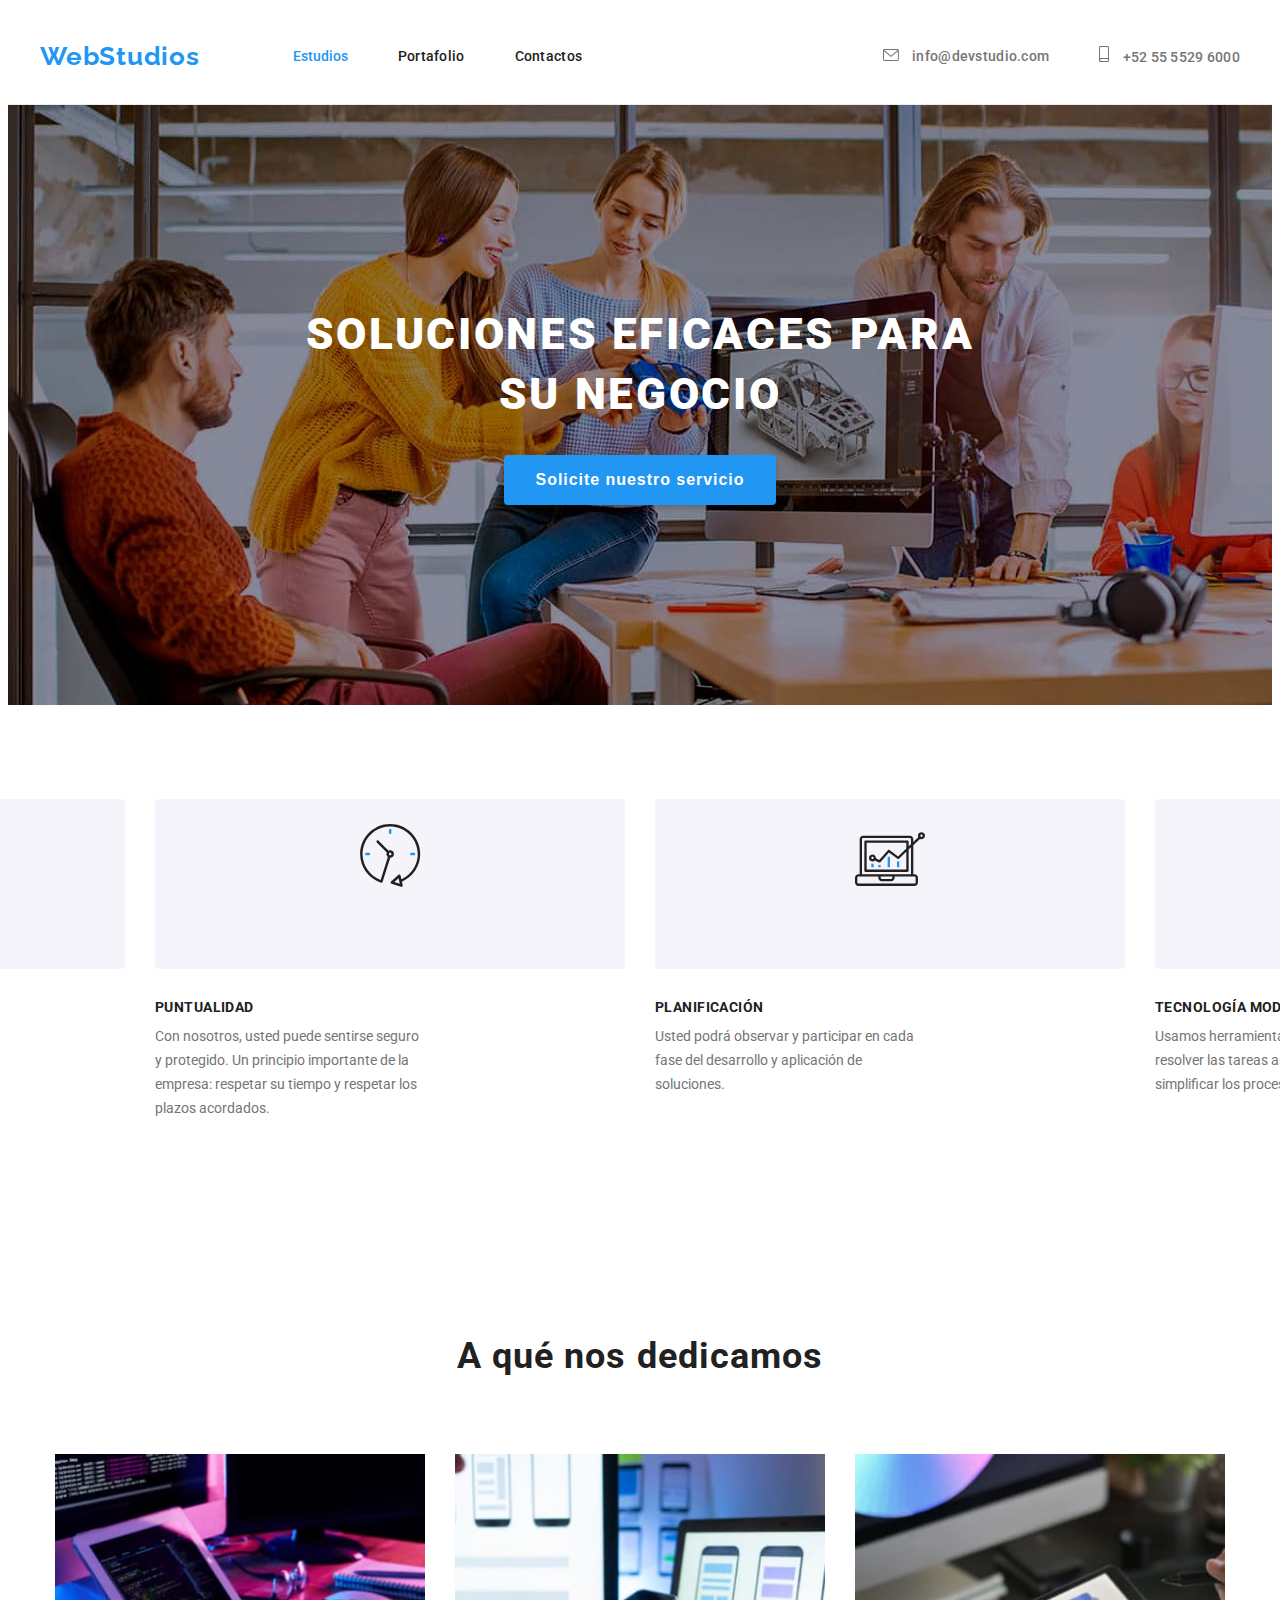
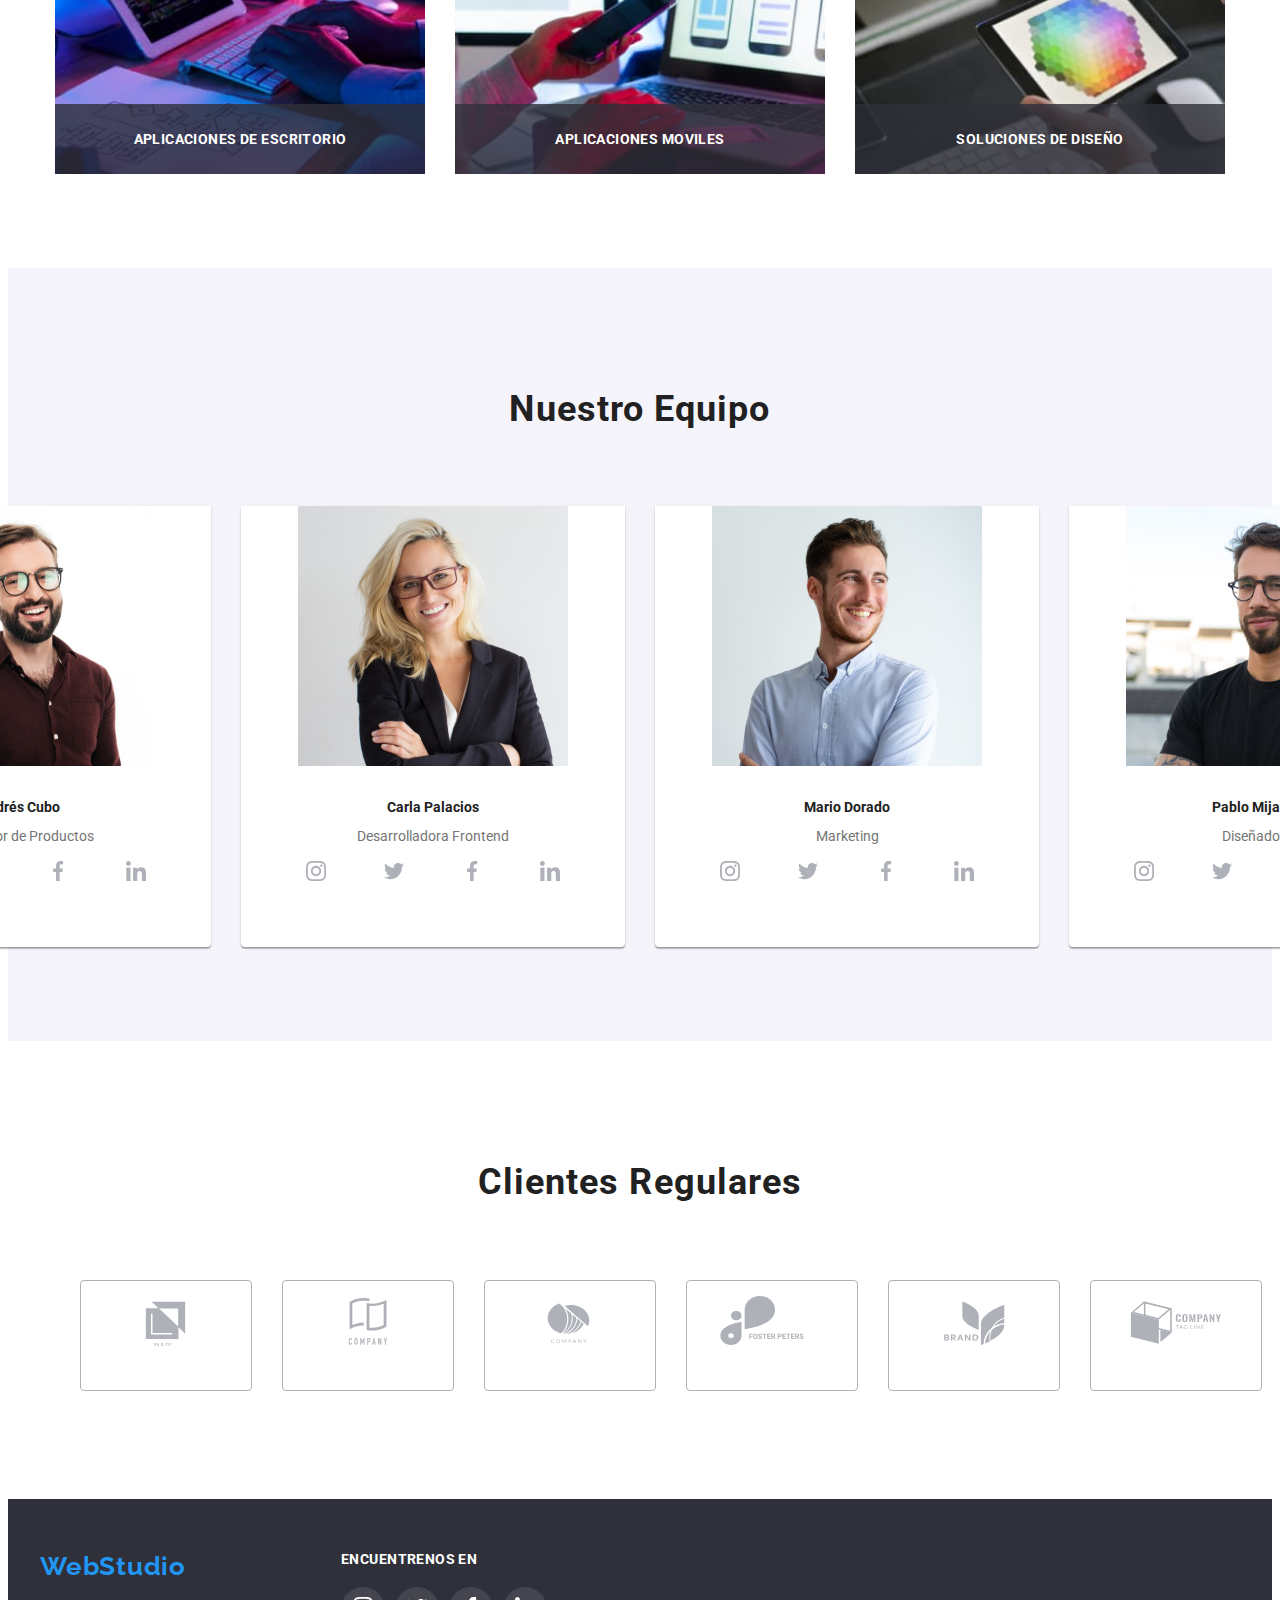
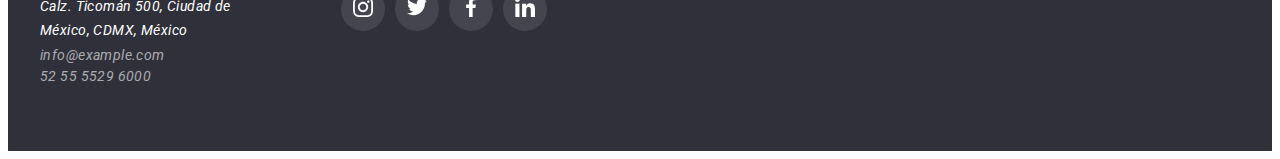
==== commit ce50be65: "fifth commit" ====
--- a/index.html
+++ b/index.html
@@ -151,34 +151,34 @@
               <h3 class="team-style-index">Andrés Cubo</h3>
               <p class="p-style-index2">Diseñador de Productos</p>
               <ul class="social">
-                <a class="social-container">
-                  <li>
+                <li class="social-container">
+                  <a href="#">
                     <svg class="icon-social">
                       <use href="./images/icons.svg#icon-instagram-2"></use>
                     </svg>
-                  </li>
-                </a>
-                <a class="social-container">
-                  <li>
+                  </a>
+                </li>
+                <li class="social-container">
+                  <a href="#">
                     <svg class="icon-social">
                       <use href="./images/icons.svg#icon-twitter-1"></use>
                     </svg>
-                  </li>
-                </a>
-                <a class="social-container">
-                  <li>
+                  </a>
+                </li>
+                <li class="social-container">
+                  <a href="#">
                     <svg class="icon-social">
                       <use href="./images/icons.svg#icon-facebook-1"></use>
                     </svg>
-                  </li>
-                </a>
-                <a class="social-container">
-                  <li>
+                  </a>
+                </li>
+                <li class="social-container">
+                  <a href="#">
                     <svg class="icon-social">
                       <use href="./images/icons.svg#icon-linkedin-1"></use>
                     </svg>
-                  </li>
-                </a>
+                  </a>
+                </li>
               </ul>
             </div>
           </li>
@@ -189,34 +189,34 @@
               <h3 class="team-style-index">Carla Palacios</h3>
               <p class="p-style-index2">Desarrolladora Frontend</p>
               <ul class="social">
-                <a class="social-container">
-                  <li>
+                <li class="social-container">
+                  <a href="#">
                     <svg class="icon-social">
                       <use href="./images/icons.svg#icon-instagram-2"></use>
                     </svg>
-                  </li>
-                </a>
-                <a class="social-container">
-                  <li>
+                  </a>
+                </li>
+                <li class="social-container">
+                  <a href="#">
                     <svg class="icon-social">
                       <use href="./images/icons.svg#icon-twitter-1"></use>
                     </svg>
-                  </li>
-                </a>
-                <a class="social-container">
-                  <li>
+                  </a>
+                </li>
+                <li class="social-container">
+                  <a href="#">
                     <svg class="icon-social">
                       <use href="./images/icons.svg#icon-facebook-1"></use>
                     </svg>
-                  </li>
-                </a>
-                <a class="social-container">
-                  <li>
+                  </a>
+                </li>
+                <li class="social-container">
+                  <a href="#">
                     <svg class="icon-social">
                       <use href="./images/icons.svg#icon-linkedin-1"></use>
                     </svg>
-                  </li>
-                </a>
+                  </a>
+                </li>
               </ul>
             </div>
           </li>
@@ -227,34 +227,34 @@
               <h3 class="team-style-index">Mario Dorado</h3>
               <p class="p-style-index2">Marketing</p>
               <ul class="social">
-                <a class="social-container">
-                  <li>
+                <li class="social-container">
+                  <a href="#">
                     <svg class="icon-social">
                       <use href="./images/icons.svg#icon-instagram-2"></use>
                     </svg>
-                  </li>
-                </a>
-                <a class="social-container">
-                  <li>
+                  </a>
+                </li>
+                <li class="social-container">
+                  <a href="#">
                     <svg class="icon-social">
                       <use href="./images/icons.svg#icon-twitter-1"></use>
                     </svg>
-                  </li>
-                </a>
-                <a class="social-container">
-                  <li>
+                  </a>
+                </li>
+                <li class="social-container">
+                  <a href="#">
                     <svg class="icon-social">
                       <use href="./images/icons.svg#icon-facebook-1"></use>
                     </svg>
-                  </li>
-                </a>
-                <a class="social-container">
-                  <li>
+                  </a>
+                </li>
+                <li class="social-container">
+                  <a href="#">
                     <svg class="icon-social">
                       <use href="./images/icons.svg#icon-linkedin-1"></use>
                     </svg>
-                  </li>
-                </a>
+                  </a>
+                </li>
               </ul>
             </div>
           </li>
@@ -265,34 +265,34 @@
               <h3 class="team-style-index">Pablo Mijangos</h3>
               <p class="p-style-index2">Diseñador IU</p>
               <ul class="social">
-                <a class="social-container">
-                  <li>
+                <li class="social-container">
+                  <a href="#">
                     <svg class="icon-social">
                       <use href="./images/icons.svg#icon-instagram-2"></use>
                     </svg>
-                  </li>
-                </a>
-                <a class="social-container">
-                  <li>
+                  </a>
+                </li>
+                <li class="social-container">
+                  <a href="#">
                     <svg class="icon-social">
                       <use href="./images/icons.svg#icon-twitter-1"></use>
                     </svg>
-                  </li>
-                </a>
-                <a class="social-container">
-                  <li>
+                  </a>
+                </li>
+                <li class="social-container">
+                  <a href="#">
                     <svg class="icon-social">
                       <use href="./images/icons.svg#icon-facebook-1"></use>
                     </svg>
-                  </li>
-                </a>
-                <a class="social-container">
-                  <li>
+                  </a>
+                </li>
+                <li class="social-container">
+                  <a href="#">
                     <svg class="icon-social">
                       <use href="./images/icons.svg#icon-linkedin-1"></use>
                     </svg>
-                  </li>
-                </a>
+                  </a>
+                </li>
               </ul>
             </div>
           </li>
@@ -305,34 +305,46 @@
         <h2 class="h2-style-index">Clientes Regulares</h2>
         <ul class="clientes">
           <li class="li-cliente">
-            <svg class="icon-cliente">
-              <use href="./images/symbol-defs.svg#icon-Logo"></use>
-            </svg>
-          </li>
-          <li class="li-cliente">
-            <svg class="icon-cliente">
-              <use href="./images/icons.svg#icon-Logo1"></use>
-            </svg>
-          </li>
-          <li class="li-cliente">
-            <svg class="icon-cliente">
-              <use href="./images/icons.svg#icon-Logo2"></use>
-            </svg>
-          </li>
-          <li class="li-cliente">
-            <svg class="icon-cliente">
-              <use href="./images/icons.svg#icon-grupo"></use>
-            </svg>
-          </li>
-          <li class="li-cliente">
-            <svg class="icon-cliente">
-              <use href="./images/icons.svg#icon-Logo3"></use>
-            </svg>
-          </li>
-          <li class="li-cliente">
-            <svg class="icon-cliente">
-              <use href="./images/icons.svg#icon-Logo4"></use>
-            </svg>
+            <a href="#">
+              <svg class="icon-cliente">
+                <use href="./images/symbol-defs.svg#icon-Logo"></use>
+              </svg>
+            </a>
+          </li>
+          <li class="li-cliente">
+            <a href="#">
+              <svg class="icon-cliente">
+                <use href="./images/icons.svg#icon-Logo1"></use>
+              </svg>
+            </a>
+          </li>
+          <li class="li-cliente">
+            <a href="#">
+              <svg class="icon-cliente">
+                <use href="./images/icons.svg#icon-Logo2"></use>
+              </svg>
+            </a>
+          </li>
+          <li class="li-cliente">
+            <a href="#">
+              <svg class="icon-cliente">
+                <use href="./images/icons.svg#icon-grupo"></use>
+              </svg>
+            </a>
+          </li>
+          <li class="li-cliente">
+            <a href="#">
+              <svg class="icon-cliente">
+                <use href="./images/icons.svg#icon-Logo3"></use>
+              </svg>
+            </a>
+          </li>
+          <li class="li-cliente">
+            <a href="#">
+              <svg class="icon-cliente">
+                <use href="./images/icons.svg#icon-Logo4"></use>
+              </svg>
+            </a>
           </li>
         </ul>
       </div>
@@ -360,34 +372,34 @@
       <div class="redes">
         <p class="p-encuentrenos">ENCUENTRENOS EN</p>
         <ul class="social">
-          <a class="social-container2">
-            <li>
+          <li class="social-container2">
+            <a href="#">
               <svg class="icon-social2">
                 <use href="./images/icons.svg#icon-instagram-2"></use>
               </svg>
-            </li>
-          </a>
-          <a class="social-container2">
-            <li>
+            </a>
+          </li>
+          <li class="social-container2">
+            <a href="#">
               <svg class="icon-social2">
                 <use href="./images/icons.svg#icon-twitter-1"></use>
               </svg>
-            </li>
-          </a>
-          <a class="social-container2">
-            <li>
+            </a>
+          </li>
+          <li class="social-container2">
+            <a href="#">
               <svg class="icon-social2">
                 <use href="./images/icons.svg#icon-facebook-1"></use>
               </svg>
-            </li>
-          </a>
-          <a class="social-container2">
-            <li>
+            </a>
+          </li>
+          <li class="social-container2">
+            <a href="#">
               <svg class="icon-social2">
                 <use href="./images/icons.svg#icon-linkedin-1"></use>
               </svg>
-            </li>
-          </a>
+            </a>
+          </li>
         </ul>
       </div>
     </div>
--- a/css/styles.css
+++ b/css/styles.css
@@ -35,7 +35,7 @@
 
 .container {
   width: 1200px;
-  margin: 0 auto;
+  margin: auto;
 }
 
 .header-elements {
@@ -546,7 +546,7 @@
   padding: 14.09px 32px;
 }
 
-.li-cliente:hover{
+.li-cliente:hover {
   border-color: #2196f3;
 }
 
@@ -612,4 +612,3 @@
   display: flex;
   gap: 70px;
 }
-
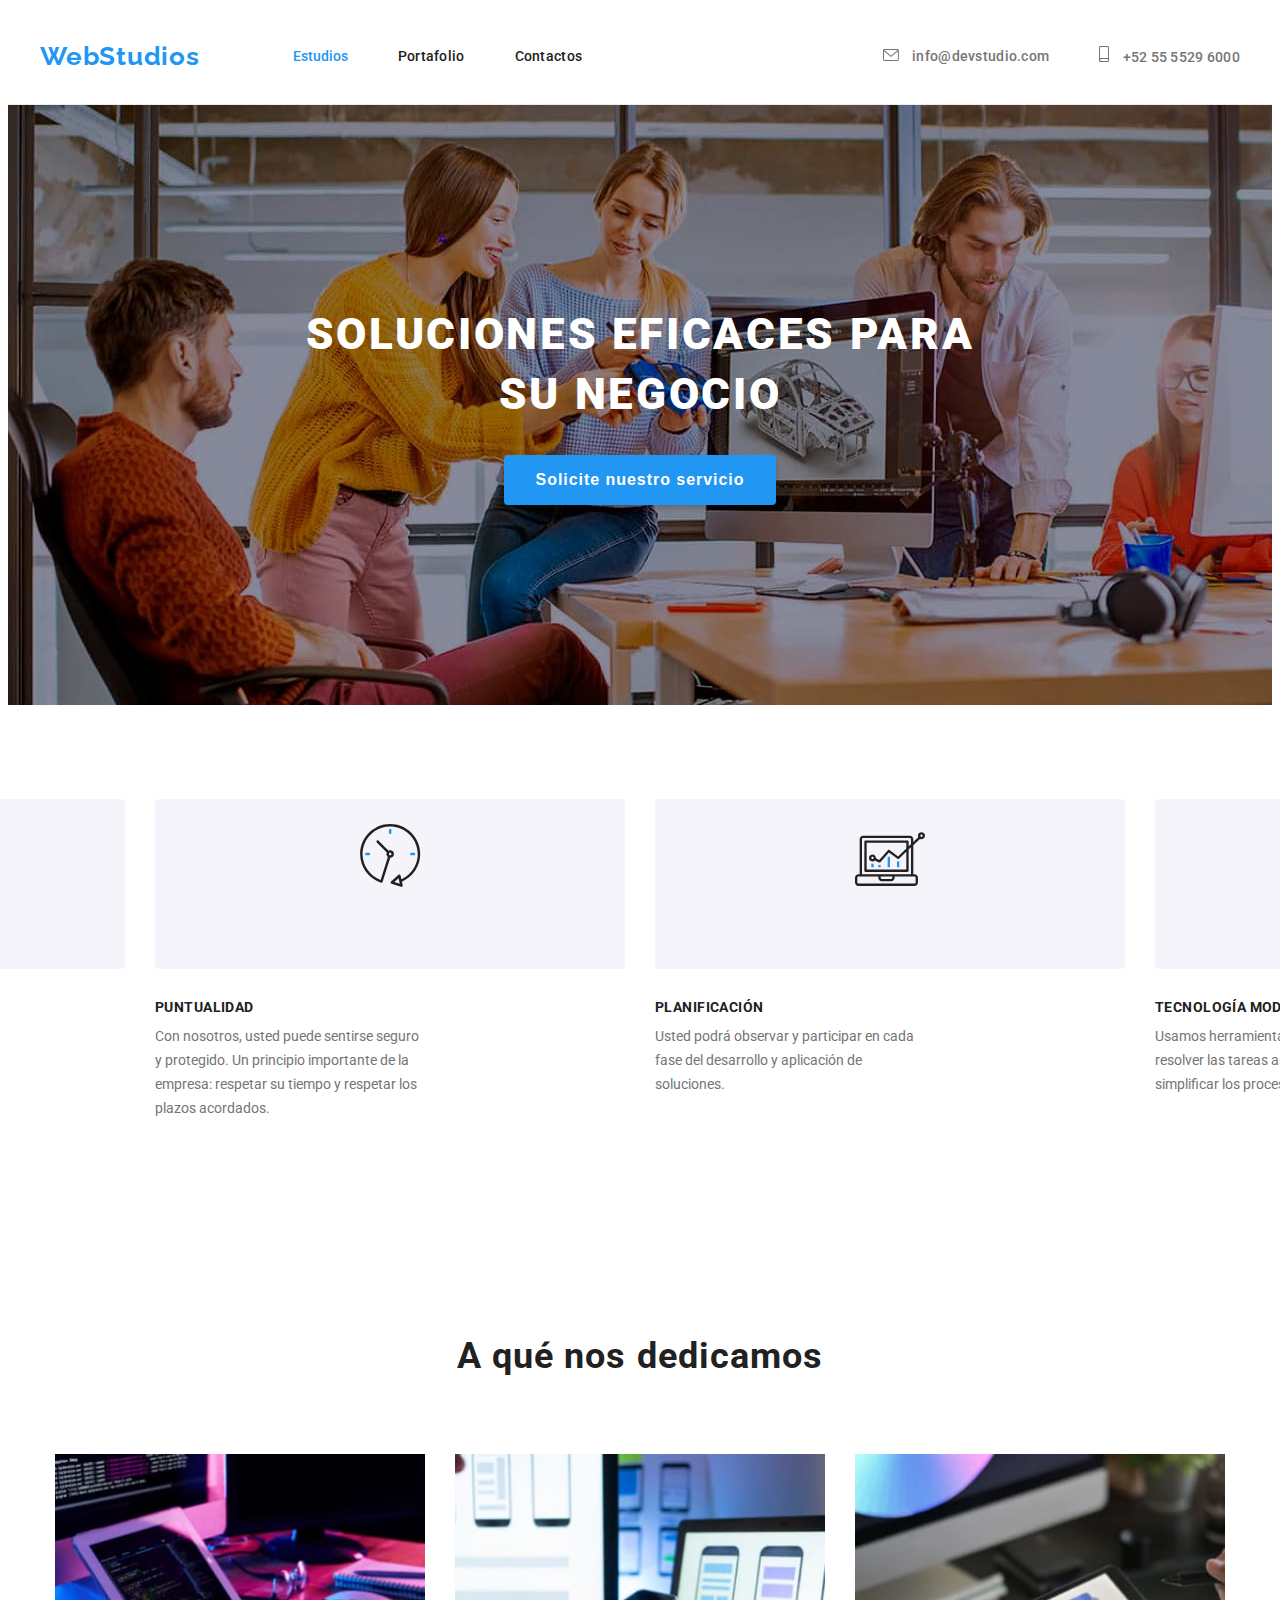
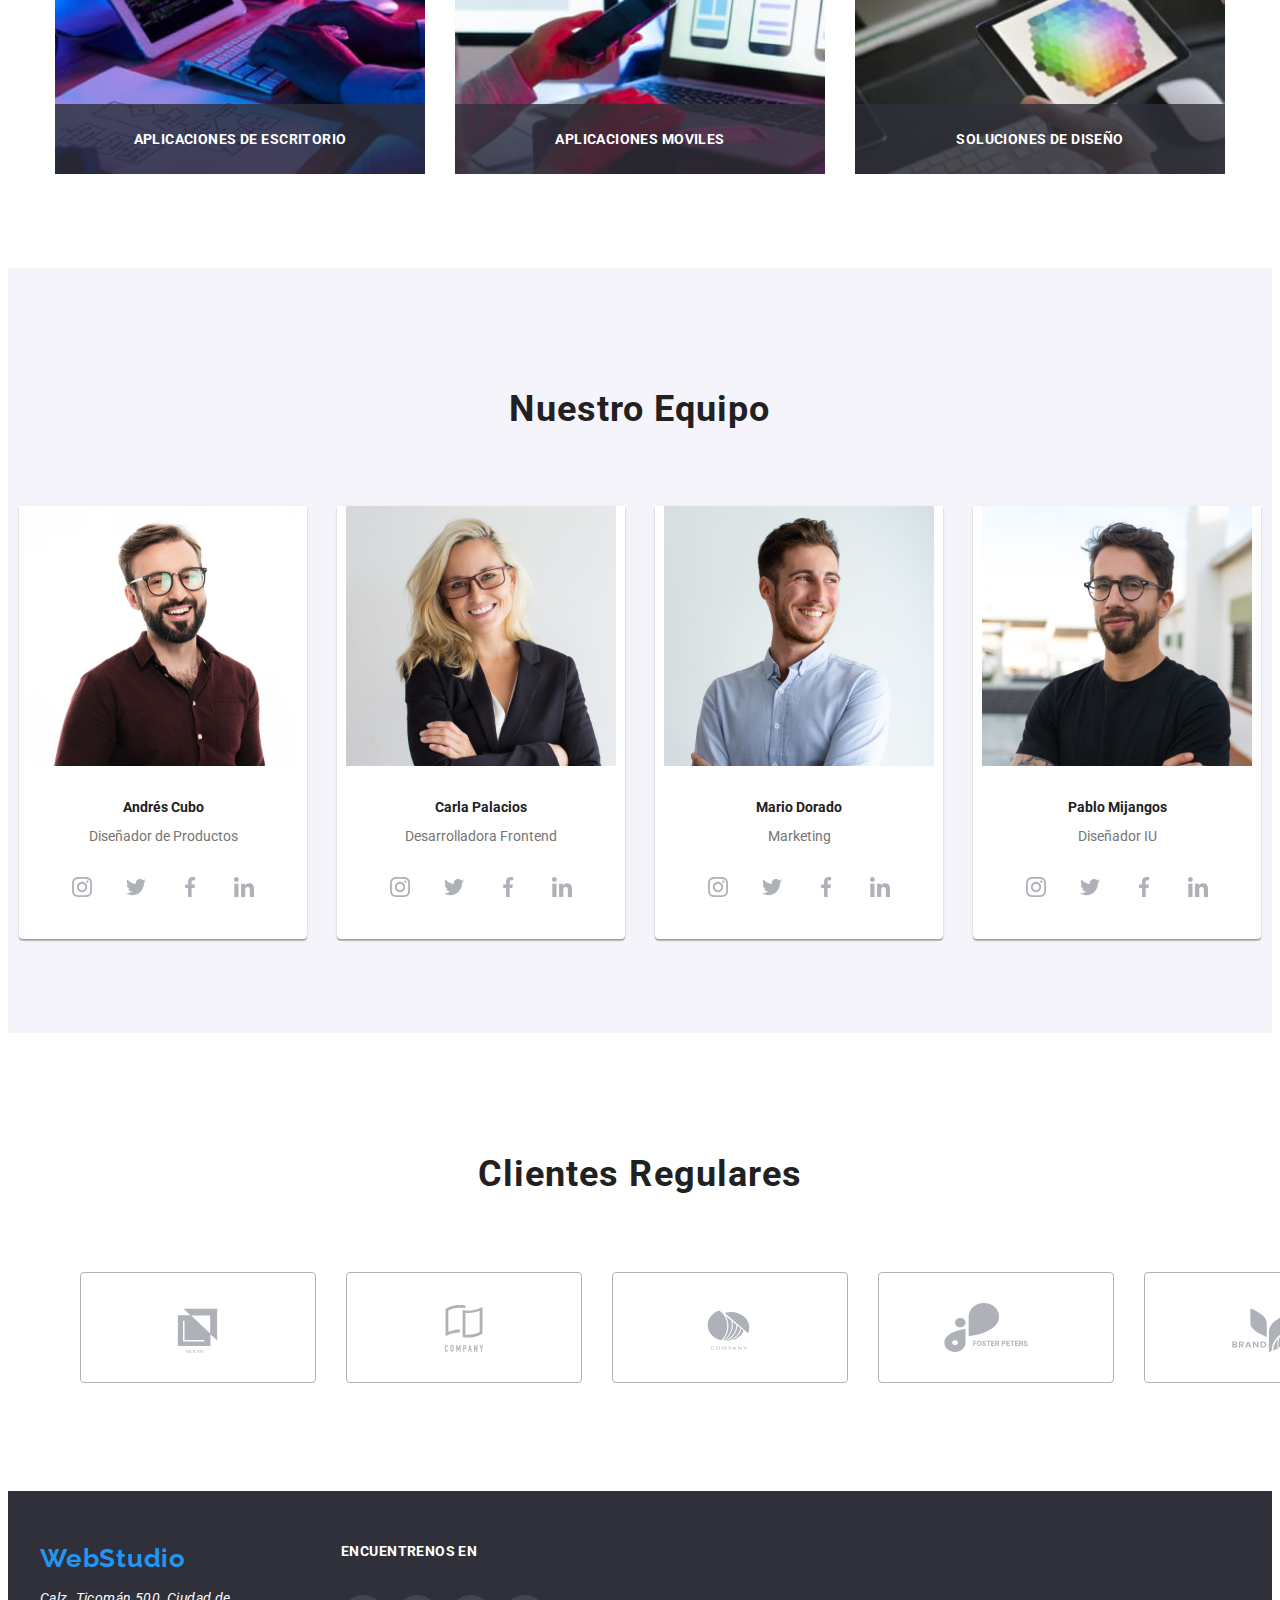
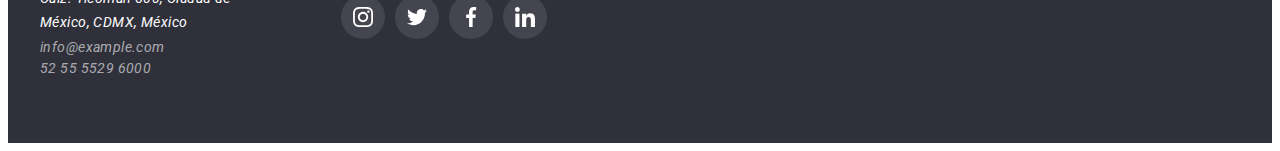
==== commit 28ea0ea4: "last details" ====
--- a/index.html
+++ b/index.html
@@ -151,29 +151,29 @@
               <h3 class="team-style-index">Andrés Cubo</h3>
               <p class="p-style-index2">Diseñador de Productos</p>
               <ul class="social">
-                <li class="social-container">
-                  <a href="#">
+                <li>
+                  <a href="#" class="social-container">
                     <svg class="icon-social">
                       <use href="./images/icons.svg#icon-instagram-2"></use>
                     </svg>
                   </a>
                 </li>
-                <li class="social-container">
-                  <a href="#">
+                <li>
+                  <a href="#" class="social-container">
                     <svg class="icon-social">
                       <use href="./images/icons.svg#icon-twitter-1"></use>
                     </svg>
                   </a>
                 </li>
-                <li class="social-container">
-                  <a href="#">
+                <li>
+                  <a href="#" class="social-container">
                     <svg class="icon-social">
                       <use href="./images/icons.svg#icon-facebook-1"></use>
                     </svg>
                   </a>
                 </li>
-                <li class="social-container">
-                  <a href="#">
+                <li>
+                  <a href="#" class="social-container">
                     <svg class="icon-social">
                       <use href="./images/icons.svg#icon-linkedin-1"></use>
                     </svg>
@@ -189,29 +189,29 @@
               <h3 class="team-style-index">Carla Palacios</h3>
               <p class="p-style-index2">Desarrolladora Frontend</p>
               <ul class="social">
-                <li class="social-container">
-                  <a href="#">
+                <li>
+                  <a href="#" class="social-container">
                     <svg class="icon-social">
                       <use href="./images/icons.svg#icon-instagram-2"></use>
                     </svg>
                   </a>
                 </li>
-                <li class="social-container">
-                  <a href="#">
+                <li>
+                  <a href="#" class="social-container">
                     <svg class="icon-social">
                       <use href="./images/icons.svg#icon-twitter-1"></use>
                     </svg>
                   </a>
                 </li>
-                <li class="social-container">
-                  <a href="#">
+                <li>
+                  <a href="#" class="social-container">
                     <svg class="icon-social">
                       <use href="./images/icons.svg#icon-facebook-1"></use>
                     </svg>
                   </a>
                 </li>
-                <li class="social-container">
-                  <a href="#">
+                <li>
+                  <a href="#" class="social-container">
                     <svg class="icon-social">
                       <use href="./images/icons.svg#icon-linkedin-1"></use>
                     </svg>
@@ -227,29 +227,29 @@
               <h3 class="team-style-index">Mario Dorado</h3>
               <p class="p-style-index2">Marketing</p>
               <ul class="social">
-                <li class="social-container">
-                  <a href="#">
+                <li>
+                  <a href="#" class="social-container">
                     <svg class="icon-social">
                       <use href="./images/icons.svg#icon-instagram-2"></use>
                     </svg>
                   </a>
                 </li>
-                <li class="social-container">
-                  <a href="#">
+                <li>
+                  <a href="#" class="social-container">
                     <svg class="icon-social">
                       <use href="./images/icons.svg#icon-twitter-1"></use>
                     </svg>
                   </a>
                 </li>
-                <li class="social-container">
-                  <a href="#">
+                <li>
+                  <a href="#" class="social-container">
                     <svg class="icon-social">
                       <use href="./images/icons.svg#icon-facebook-1"></use>
                     </svg>
                   </a>
                 </li>
-                <li class="social-container">
-                  <a href="#">
+                <li>
+                  <a href="#" class="social-container">
                     <svg class="icon-social">
                       <use href="./images/icons.svg#icon-linkedin-1"></use>
                     </svg>
@@ -265,29 +265,29 @@
               <h3 class="team-style-index">Pablo Mijangos</h3>
               <p class="p-style-index2">Diseñador IU</p>
               <ul class="social">
-                <li class="social-container">
-                  <a href="#">
+                <li>
+                  <a href="#" class="social-container">
                     <svg class="icon-social">
                       <use href="./images/icons.svg#icon-instagram-2"></use>
                     </svg>
                   </a>
                 </li>
-                <li class="social-container">
-                  <a href="#">
+                <li>
+                  <a href="#" class="social-container">
                     <svg class="icon-social">
                       <use href="./images/icons.svg#icon-twitter-1"></use>
                     </svg>
                   </a>
                 </li>
-                <li class="social-container">
-                  <a href="#">
+                <li>
+                  <a href="#" class="social-container">
                     <svg class="icon-social">
                       <use href="./images/icons.svg#icon-facebook-1"></use>
                     </svg>
                   </a>
                 </li>
-                <li class="social-container">
-                  <a href="#">
+                <li>
+                  <a href="#" class="social-container">
                     <svg class="icon-social">
                       <use href="./images/icons.svg#icon-linkedin-1"></use>
                     </svg>
@@ -304,43 +304,43 @@
       <div class="container">
         <h2 class="h2-style-index">Clientes Regulares</h2>
         <ul class="clientes">
-          <li class="li-cliente">
-            <a href="#">
+          <li>
+            <a href="#" class="li-cliente">
               <svg class="icon-cliente">
                 <use href="./images/symbol-defs.svg#icon-Logo"></use>
               </svg>
             </a>
           </li>
-          <li class="li-cliente">
-            <a href="#">
+          <li>
+            <a href="#" class="li-cliente">
               <svg class="icon-cliente">
                 <use href="./images/icons.svg#icon-Logo1"></use>
               </svg>
             </a>
           </li>
-          <li class="li-cliente">
-            <a href="#">
+          <li>
+            <a href="#" class="li-cliente">
               <svg class="icon-cliente">
                 <use href="./images/icons.svg#icon-Logo2"></use>
               </svg>
             </a>
           </li>
-          <li class="li-cliente">
-            <a href="#">
+          <li>
+            <a href="#" class="li-cliente">
               <svg class="icon-cliente">
                 <use href="./images/icons.svg#icon-grupo"></use>
               </svg>
             </a>
           </li>
-          <li class="li-cliente">
-            <a href="#">
+          <li>
+            <a href="#" class="li-cliente">
               <svg class="icon-cliente">
                 <use href="./images/icons.svg#icon-Logo3"></use>
               </svg>
             </a>
           </li>
-          <li class="li-cliente">
-            <a href="#">
+          <li>
+            <a href="#" class="li-cliente">
               <svg class="icon-cliente">
                 <use href="./images/icons.svg#icon-Logo4"></use>
               </svg>
@@ -372,29 +372,29 @@
       <div class="redes">
         <p class="p-encuentrenos">ENCUENTRENOS EN</p>
         <ul class="social">
-          <li class="social-container2">
-            <a href="#">
+          <li>
+            <a href="#" class="social-container2">
               <svg class="icon-social2">
                 <use href="./images/icons.svg#icon-instagram-2"></use>
               </svg>
             </a>
           </li>
-          <li class="social-container2">
-            <a href="#">
+          <li>
+            <a href="#" class="social-container2">
               <svg class="icon-social2">
                 <use href="./images/icons.svg#icon-twitter-1"></use>
               </svg>
             </a>
           </li>
-          <li class="social-container2">
-            <a href="#">
+          <li>
+            <a href="#" class="social-container2">
               <svg class="icon-social2">
                 <use href="./images/icons.svg#icon-facebook-1"></use>
               </svg>
             </a>
           </li>
-          <li class="social-container2">
-            <a href="#">
+          <li>
+            <a href="#" class="social-container2">
               <svg class="icon-social2">
                 <use href="./images/icons.svg#icon-linkedin-1"></use>
               </svg>
--- a/css/styles.css
+++ b/css/styles.css
@@ -494,10 +494,11 @@
 
 .social {
   display: flex;
-  justify-content: center;
   gap: 10px;
-  margin: 0;
-  padding: 0;
+  margin-top: 16px;
+  padding: 0;
+  list-style: none;
+  cursor: pointer;
 }
 
 .social-container {
@@ -505,7 +506,9 @@
   width: 44px;
   height: 44px;
   border-radius: 50%;
-  padding: 12px;
+  display: flex;
+  justify-content: center;
+  align-items: center;
 }
 
 .icon-social {
@@ -533,12 +536,16 @@
 
 .clientes {
   display: flex;
-  justify-content: space-between;
   gap: 30px;
+  list-style: none;
+  cursor: pointer;
 }
 
 .li-cliente {
   list-style: none;
+  display: flex;
+  justify-content: center;
+  align-items: center;
   width: 170px;
   height: 81px;
   border: #afb1b8 1px solid;
